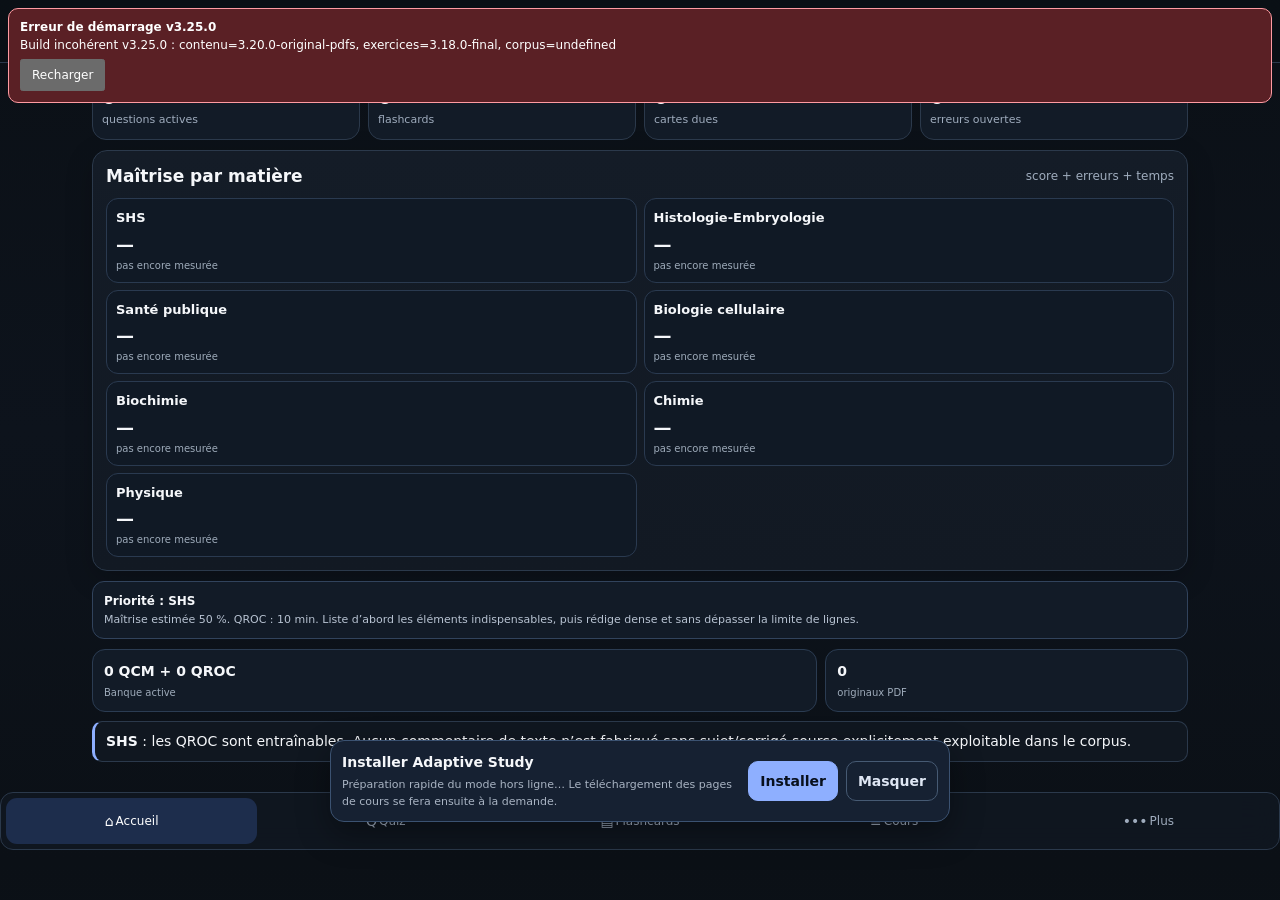
==== app/index.html @ 786f9e21 "v3.25.0: update app/index.html" ====
<!doctype html><html lang="fr"><head><meta charset="utf-8"><meta name="viewport" content="width=device-width,initial-scale=1,viewport-fit=cover"><meta name="theme-color" content="#0b1016"><meta name="mobile-web-app-capable" content="yes"><meta name="apple-mobile-web-app-capable" content="yes"><link rel="apple-touch-icon" href="./apple-touch-icon.png"><link rel="manifest" href="./manifest.webmanifest"><link rel="stylesheet" href="./styles.css"><title>Concours Adaptive Study v3.25.0</title>
<style>
#installPanel{position:fixed;z-index:120;left:10px;right:10px;bottom:78px;max-width:620px;margin:auto;
background:#162132;border:1px solid #3b5271;border-radius:14px;padding:11px;box-shadow:0 12px 32px rgba(0,0,0,.35)}
#installPanel .rowi{display:flex;align-items:center;gap:8px;flex-wrap:wrap}
#installPanel .growi{flex:1;min-width:180px}
#installPanel button{min-height:40px;border:1px solid #8eafff;border-radius:10px;padding:7px 11px;background:#8eafff;color:#08101d;font-weight:800}
#installPanel button.secondary{background:transparent;color:#dfe7f4;border-color:#465a73}
#installStatus{font-size:11px;color:#a9b4c3;margin-top:4px}
@media (display-mode: standalone){#installPanel{display:none!important}}
</style>

<script>
window.__ADAPTIVE_LAST_ERROR='';
window.addEventListener('error', function(e){
  window.__ADAPTIVE_LAST_ERROR=(e&&e.message)?e.message:'erreur inconnue';
  try{
    let x=document.getElementById('bootError');
    if(!x){
      x=document.createElement('div');x.id='bootError';
      x.style.cssText='position:fixed;z-index:9999;left:8px;right:8px;top:8px;padding:10px;background:#5a2025;color:white;border:1px solid #ff9ba2;border-radius:10px;font:12px system-ui';
      document.body.appendChild(x);
    }
    x.textContent='Erreur de démarrage : '+(e.message||'erreur inconnue')+'. Recharge la page après avoir remplacé le dossier de l’application.';
  }catch(_){}
});
</script>
</head><body>
<header class="app-header"><div class="header-inner"><div class="brand"><div class="brand-title">Concours — Adaptive Study v3.25.0</div><div class="brand-sub">7 matières · 5 291 flashcards · 6 742 QCM/QROC · adaptatif erreurs + temps</div></div><span class="header-chip">v3.25.0</span></div></header>
<main class="shell"><section id="home" class="view active"><div id="homeContent"></div></section><section id="quiz" class="view"><div id="quizContent"></div></section><section id="cards" class="view"><div id="cardsContent"></div></section><section id="course" class="view"><div id="courseContent"></div></section><section id="more" class="view"><div id="moreContent"></div></section></main>
<nav class="bottom-nav"><button class="active" data-main="home"><span class="ico">⌂</span><span>Accueil</span></button><button data-main="quiz"><span class="ico">Q</span><span>Quiz</span></button><button data-main="cards"><span class="ico">▤</span><span>Flashcards</span></button><button data-main="course"><span class="ico">≡</span><span>Cours</span></button><button data-main="more"><span class="ico">•••</span><span>Plus</span></button></nav><div id="toast" class="toast hidden"></div>
<div id="installPanel">
  <div class="rowi">
    <div class="growi">
      <b>Installer Adaptive Study</b>
      <div id="installStatus">Préparation du mode hors ligne…</div>
    </div>
    <button id="installBtn">Installer</button>
    <button id="hideInstall" class="secondary">Masquer</button>
  </div>
</div>

<script>
(function(){
  let deferredPrompt=null;
  const p=document.getElementById('installPanel');
  const b=document.getElementById('installBtn');
  const s=document.getElementById('installStatus');
  const h=document.getElementById('hideInstall');
  if(window.matchMedia('(display-mode: standalone)').matches){ if(p)p.style.display='none'; return; }
  window.addEventListener('beforeinstallprompt',e=>{
    e.preventDefault(); deferredPrompt=e;
    if(s)s.textContent='Prête à être installée sur le téléphone.';
  });
  if(b)b.addEventListener('click',async()=>{
    if(!deferredPrompt){
      const samsung=/SamsungBrowser/i.test(navigator.userAgent);
      if(s)s.innerHTML=samsung?'Ouvre <b>http://127.0.0.1:8765/</b> dans Chrome, puis menu ⋮ → <b>Installer l’application</b>. Samsung Internet peut ne pas proposer l’installation PWA locale.':'Dans Chrome : menu ⋮ → <b>Installer l’application</b>. Si l’option n’apparaît pas encore, attends « Mode hors ligne prêt » puis recharge une fois.';
      return;
    }
    deferredPrompt.prompt();
    const choice=await deferredPrompt.userChoice;
    if(s)s.textContent=choice.outcome==='accepted'?'Installation lancée.':'Installation annulée.';
    deferredPrompt=null;
  });
  if(h)h.onclick=()=>p.style.display='none';
  if(s)s.textContent='Préparation rapide du mode hors ligne… Le téléchargement des pages de cours se fera ensuite à la demande.'
  window.addEventListener('appinstalled',()=>{ if(p)p.style.display='none'; });
})();
</script>


<script>
(function(){
 const BUILD='3250';
 function panel(msg){
   let x=document.getElementById('bootError');
   if(!x){x=document.createElement('div');x.id='bootError';x.style.cssText='position:fixed;z-index:99999;left:8px;right:8px;top:8px;padding:11px;background:#5a2025;color:#fff;border:1px solid #ff9ba2;border-radius:10px;font:12px system-ui';document.body.appendChild(x)}
   x.innerHTML='<b>Erreur de démarrage v3.25.0</b><div style="margin-top:4px">'+msg+'</div><button id="bootReload" style="margin-top:7px;padding:7px 10px">Recharger</button>';
   document.getElementById('bootReload').onclick=()=>location.reload();
 }
 function load(src){return new Promise((ok,no)=>{const s=document.createElement('script');s.src=src;s.onload=ok;s.onerror=()=>no(new Error('Impossible de charger '+src));document.body.appendChild(s)})}
 async function boot(){
   try{
     await load('./content.js?build='+BUILD);
     await load('./original_corpus.js?build='+BUILD);
     await load('./exercises.js?build='+BUILD);
     await load('./app.js?build='+BUILD);
     const EXPECTED='3.25.0-standalone-clean';
     const mismatches=[];
     if(window.__ADAPTIVE_BUILD!==EXPECTED)mismatches.push('moteur='+String(window.__ADAPTIVE_BUILD));
     if(window.STUDY_CONTENT?.pack?.version!==EXPECTED)mismatches.push('contenu='+String(window.STUDY_CONTENT?.pack?.version));
     if(window.__EXERCISES_BUILD!==EXPECTED)mismatches.push('exercices='+String(window.__EXERCISES_BUILD));
     if(window.__ORIGINAL_CORPUS_BUILD!==EXPECTED)mismatches.push('corpus='+String(window.__ORIGINAL_CORPUS_BUILD));
     if(mismatches.length||!window.__ADAPTIVE_BOOT_OK){
       throw new Error(window.__ADAPTIVE_LAST_ERROR || ('Build incohérent v3.25.0 : '+mismatches.join(', ')));
     }
     if('serviceWorker' in navigator){
       try{
         await navigator.serviceWorker.register('./sw.js?build='+BUILD);
         await navigator.serviceWorker.ready;
         const status=document.getElementById('installStatus');if(status)status.textContent='Mode hors ligne prêt.';
       }catch(e){console.warn('Service Worker',e)}
     }
   }catch(e){console.error(e);panel(String(e.message||e))}
 }
 boot();
})();
</script>

</body></html>
---- app/styles.css ----
:root{
  --bg:#0b1016;--bg2:#0f1620;--panel:#141c27;--panel2:#1a2431;--panel3:#202c3b;
  --line:#2b394b;--text:#f5f7fa;--muted:#9facbd;--accent:#8eafff;--accent-soft:#1d2d4c;
  --ok:#77d4a0;--ok-bg:#173126;--bad:#f19a9a;--bad-bg:#382025;--warn:#efc96f;--warn-bg:#3b3020;
  --shadow:0 8px 28px rgba(0,0,0,.20);--radius:15px
}
*{box-sizing:border-box}
html{color-scheme:dark;scroll-behavior:smooth}
body{margin:0;background:linear-gradient(180deg,var(--bg),#0d131c 50%,var(--bg));color:var(--text);font:14px/1.5 system-ui,-apple-system,Segoe UI,Roboto,Arial,sans-serif}
button,input,select,textarea{font:inherit}
button{cursor:pointer;touch-action:manipulation}
button:disabled{opacity:.45;cursor:not-allowed}
button:focus-visible,input:focus-visible,select:focus-visible,textarea:focus-visible{outline:2px solid var(--accent);outline-offset:2px}
.hidden{display:none!important}

.app-header{position:sticky;top:0;z-index:35;background:rgba(11,16,22,.94);backdrop-filter:blur(12px);border-bottom:1px solid var(--line)}
.header-inner{max-width:1120px;margin:auto;padding:10px 14px;display:flex;align-items:center;gap:10px}
.brand{min-width:0;flex:1}.brand-title{font-weight:850;font-size:17px;letter-spacing:-.015em}.brand-sub{font-size:11px;color:var(--muted);white-space:nowrap;overflow:hidden;text-overflow:ellipsis}
.header-chip{font-size:10px;padding:4px 7px;border:1px solid var(--line);border-radius:999px;color:var(--muted)}

.shell{max-width:1120px;margin:auto;padding:13px 12px 92px}
.view{display:none}.view.active{display:block}
.grid{display:grid;grid-template-columns:repeat(12,minmax(0,1fr));gap:10px}
.c3{grid-column:span 3}.c4{grid-column:span 4}.c5{grid-column:span 5}.c6{grid-column:span 6}.c7{grid-column:span 7}.c8{grid-column:span 8}.c12{grid-column:1/-1}

.card{background:linear-gradient(180deg,var(--panel),#121923);border:1px solid var(--line);border-radius:var(--radius);padding:13px;box-shadow:var(--shadow);min-width:0}
.card.flat{box-shadow:none}.card h2,.card h3{margin:0}.card h2{font-size:17px}.card h3{font-size:14px}
.section-title{display:flex;align-items:center;gap:7px;margin-bottom:9px}.section-title .grow{flex:1}
.small{font-size:12px;color:var(--muted)}.tiny{font-size:10px;color:var(--muted)}
.kpi{font-size:27px;font-weight:850;letter-spacing:-.04em}.kpi-label{font-size:11px;color:var(--muted)}
.row{display:flex;align-items:center;gap:7px;flex-wrap:wrap}.grow{flex:1}.right{margin-left:auto}
.sep{border:0;border-top:1px solid var(--line);margin:12px 0}

.btn{min-height:42px;border:1px solid var(--line);border-radius:10px;background:var(--panel2);color:var(--text);padding:8px 11px;font-weight:720}
.btn.primary{background:var(--accent);border-color:var(--accent);color:#08101d}
.btn.soft{background:var(--accent-soft);border-color:#36517e}
.btn.good{background:var(--ok-bg);border-color:#386e51;color:#c7f0d5}
.btn.warn{background:var(--warn-bg);border-color:#755e34;color:#f5dda8}
.btn.bad{background:var(--bad-bg);border-color:#784147;color:#ffd8da}
.btn.ghost{background:transparent}

.field{width:100%;min-height:43px;background:#0e151e;color:var(--text);border:1px solid var(--line);border-radius:10px;padding:9px 10px;font-size:16px}
textarea.field{min-height:110px;resize:vertical}
.lbl{display:block;margin:8px 0 4px;font-size:11px;color:var(--muted)}
.badge{display:inline-flex;align-items:center;gap:4px;padding:3px 7px;border:1px solid var(--line);border-radius:999px;background:var(--panel2);color:var(--muted);font-size:10px;white-space:nowrap}
.badge.accent{border-color:#42649b;color:#cad8ff;background:#1b2c49}
.badge.ok{border-color:#397252;color:#bce9cc;background:#162a20}
.badge.warn{border-color:#755e34;color:#f4d998;background:#2d261a}
.badge.bad{border-color:#784147;color:#ffc5c8;background:#2e1c20}

.progress{height:8px;background:#263344;border-radius:999px;overflow:hidden}.progress>div{height:100%;background:linear-gradient(90deg,var(--accent),#b6c9ff);transition:width .2s}
.meter{display:grid;grid-template-columns:100px 1fr 42px;gap:7px;align-items:center;margin:7px 0;font-size:11px}
.callout{padding:9px 10px;border:1px solid var(--line);border-left:3px solid var(--accent);border-radius:10px;background:#101720}
.callout.warn{border-left-color:var(--warn)}.callout.bad{border-left-color:var(--bad)}.callout.ok{border-left-color:var(--ok)}
.priority{display:flex;align-items:center;gap:8px;padding:9px 0;border-bottom:1px solid var(--line)}.priority:last-child{border-bottom:0}
.num{width:26px;height:26px;border-radius:50%;display:grid;place-items:center;background:var(--panel3);font-weight:800;flex:none}

.choice{display:flex;align-items:flex-start;gap:9px;border:1px solid var(--line);border-radius:12px;padding:10px;background:#101720;transition:.12s}
.choice:hover{border-color:#3a4d65}.choice input{position:absolute;opacity:0;pointer-events:none}
.choice-letter{width:29px;height:29px;border-radius:9px;background:var(--panel2);display:grid;place-items:center;font-weight:850;flex:none;border:1px solid var(--line)}
.choice.selected{border-color:var(--accent);background:#17243a}.choice.selected .choice-letter{background:var(--accent);color:#08101d;border-color:var(--accent)}
.choice.correct{border-color:#3d7c58;background:#14291f}.choice.correct .choice-letter{background:#2c6748;border-color:#3d7c58}
.choice.wrong{border-color:#87494d;background:#2c1a1e}.choice.wrong .choice-letter{background:#643136;border-color:#87494d}
.choice.missed{outline:1px dashed #d3a955;outline-offset:-2px}
.qtext{font-size:18px;font-weight:820;letter-spacing:-.015em;margin:11px 0}
.question-meta{display:flex;gap:5px;flex-wrap:wrap}
.feedback{margin-top:10px;padding:11px;border:1px solid var(--line);border-radius:11px;background:var(--panel2)}
.feedback strong.score{font-size:19px}
.conf{display:flex;gap:5px;flex-wrap:wrap;margin:6px 0 10px}.conf button{min-height:34px;padding:5px 9px;border:1px solid var(--line);background:var(--panel2);color:var(--muted);border-radius:999px}.conf button.active{border-color:var(--accent);color:#fff;background:#1a2a45}
.sticky-actions{position:sticky;bottom:72px;z-index:12;margin-top:10px;display:flex;justify-content:flex-end;gap:7px;padding:6px;background:linear-gradient(180deg,transparent,var(--bg) 38%)}

.bottom-nav{position:fixed;z-index:50;left:50%;bottom:0;transform:translateX(-50%);width:min(100%,1120px);display:grid;grid-template-columns:repeat(5,1fr);gap:3px;padding:7px max(8px,env(safe-area-inset-right)) calc(7px + env(safe-area-inset-bottom)) max(8px,env(safe-area-inset-left));background:rgba(11,16,22,.97);border-top:1px solid var(--line);backdrop-filter:blur(14px)}
.bottom-nav button{height:52px;border:0;background:transparent;color:var(--muted);border-radius:11px;font-size:10px;display:flex;flex-direction:column;align-items:center;justify-content:center;gap:2px}
.bottom-nav .ico{font-size:16px;line-height:1}.bottom-nav button.active{color:#fff;background:var(--accent-soft)}
.more-grid{display:grid;grid-template-columns:repeat(3,1fr);gap:8px}.more-grid button{min-height:78px}

.flash-wrap{perspective:1000px}
.flash{min-height:260px;display:grid;place-items:center;text-align:center;border:1px solid #35465d;border-radius:18px;background:linear-gradient(145deg,#172231,#101720);padding:22px;box-shadow:var(--shadow);user-select:none}
.flash .side-label{margin-bottom:10px}.flash .front{font-size:21px;font-weight:830}.flash .back{font-size:16px;line-height:1.6}
.flash-hint{margin-top:10px;font-size:11px;color:var(--muted)}
.review-actions{display:grid;grid-template-columns:repeat(4,1fr);gap:6px;margin-top:8px}

.summary-toolbar{position:sticky;top:58px;z-index:18;padding:8px 0;background:linear-gradient(180deg,var(--bg) 75%,transparent)}
.summary-head{padding:15px;background:linear-gradient(135deg,#182439,#111923);border:1px solid var(--line);border-radius:15px;margin-bottom:10px}
.summary-head h2{margin:4px 0 5px;font-size:20px}
.summary-stats{display:flex;gap:5px;flex-wrap:wrap;margin-top:8px}
details.summary-section{border:1px solid var(--line);background:var(--panel);border-radius:13px;margin:8px 0;overflow:hidden}
details.summary-section>summary{list-style:none;cursor:pointer;padding:12px 13px;font-weight:800;display:flex;align-items:center;gap:8px}
details.summary-section>summary::-webkit-details-marker{display:none}
details.summary-section>summary:after{content:"＋";margin-left:auto;color:var(--muted)}
details.summary-section[open]>summary:after{content:"−"}
.summary-body{border-top:1px solid var(--line);padding:5px 13px 11px}
.fact{padding:10px 0;border-bottom:1px solid var(--line)}.fact:last-child{border-bottom:0}.fact-title{font-weight:780;margin-bottom:3px}.fact-answer{color:#eef2f7}.fact-use{font-size:11px;color:var(--muted);margin-top:5px}
.exam-item{padding:9px 0;border-bottom:1px solid var(--line)}.exam-item:last-child{border-bottom:0}
.source{font-size:10px;color:var(--muted);margin-top:5px}

.error-filters{display:grid;grid-template-columns:1.4fr 1fr 1fr;gap:7px;margin-bottom:9px}
.error-card{border:1px solid var(--line);border-radius:13px;background:var(--panel);padding:11px;margin:8px 0}
.error-card .question{font-weight:760;margin:7px 0}.error-card .correction{padding:8px 9px;background:#101720;border-radius:9px;color:#e9eef5}
.error-actions{display:flex;gap:6px;flex-wrap:wrap;margin-top:8px}

.chapter-row{padding:9px 0;border-bottom:1px solid var(--line)}.chapter-row:last-child{border-bottom:0}
.table-wrap{overflow:auto;border:1px solid var(--line);border-radius:10px}table{border-collapse:collapse;width:100%;min-width:620px}td,th{padding:8px;border-bottom:1px solid var(--line);text-align:left;vertical-align:top;font-size:11px}th{background:var(--panel2)}
.toast{position:fixed;z-index:90;left:50%;bottom:76px;transform:translateX(-50%);max-width:90%;padding:9px 12px;border:1px solid var(--line);background:#202b39;border-radius:10px;box-shadow:var(--shadow)}
.empty{padding:28px 10px;text-align:center;color:var(--muted)}

@media(min-width:801px){
  .bottom-nav{position:sticky;top:59px;bottom:auto;transform:none;left:auto;width:100%;margin:0 auto 12px;border:1px solid var(--line);border-radius:13px;padding:5px;grid-template-columns:repeat(5,1fr);background:rgba(16,23,32,.94)}
  .bottom-nav button{height:46px;flex-direction:row;font-size:12px}.bottom-nav .ico{font-size:14px}
  .shell{padding-bottom:30px}.sticky-actions{bottom:10px}
}
@media(max-width:800px){.c3,.c4,.c5,.c6,.c7,.c8{grid-column:span 6}}
@media(max-width:650px){
  .shell{padding:9px 9px 88px}.header-inner{padding:9px 11px}.brand-title{font-size:16px}
  .c3,.c4,.c5,.c6,.c7,.c8{grid-column:1/-1}
  .meter{grid-template-columns:88px 1fr 38px}
  .error-filters{grid-template-columns:1fr}.review-actions{grid-template-columns:repeat(2,1fr)}
  .qtext{font-size:17px}.flash{min-height:235px;padding:18px}.flash .front{font-size:19px}
  .summary-toolbar{top:52px}.more-grid{grid-template-columns:repeat(2,1fr)}
}

.summary-lead{font-size:13px;color:#d7dfeb;line-height:1.55;margin-top:4px}
.source-actions{display:flex;gap:7px;flex-wrap:wrap;margin-top:10px}.source-actions a{text-decoration:none;display:inline-flex;align-items:center;justify-content:center}
.entity-card{border:1px solid var(--line);border-radius:11px;padding:10px;margin:8px 0;background:#101720}.entity-prop{display:grid;grid-template-columns:minmax(110px,.8fr) 1.4fr;gap:8px;padding:5px 0;border-top:1px solid #263342}.entity-prop:first-of-type{border-top:0}.entity-prop span{color:var(--muted);font-size:11px}.entity-prop b{font-size:12px}
.fact.major{border-left:3px solid #4f9a6d;padding-left:9px}.fact.trap{border-left:3px solid var(--bad);padding-left:9px}.fact.number{border-left:3px solid #4db7c8;padding-left:9px}.fact.example{border-left:3px solid #527ed1;padding-left:9px}.fact.secondary{border-left:3px solid #b8799a;padding-left:9px}
@media(max-width:650px){.entity-prop{grid-template-columns:1fr}.source-actions .btn{flex:1 1 100%}}

/* v3.1 — densité et pédagogie */
.correction-main{margin-top:9px;padding:10px;border-radius:10px;background:#111a25;border:1px solid var(--line)}
.course-support{margin-top:10px;padding:10px;border-radius:11px;background:#12251d;border:1px solid #35694d;border-left:4px solid var(--ok)}
.support-title{font-weight:850;color:#c8f0d5;margin-bottom:7px}
.support-item{padding:7px 0;border-bottom:1px solid rgba(119,212,160,.18)}
.support-item:last-child{border-bottom:0}
.rationales{margin-top:9px;border:1px solid var(--line);border-radius:10px;padding:8px;background:#101720}
.rationales summary{cursor:pointer;font-weight:800}
.rationale-row{display:flex;gap:8px;align-items:flex-start;padding:7px 0;border-bottom:1px solid var(--line)}
.rationale-row:last-child{border-bottom:0}
.choice-letter.mini{width:25px;height:25px;font-size:11px;flex:none}
.course-original{margin-top:11px;padding:10px;border:1px solid #466697;border-radius:11px;background:#14213a}
.source-actions{display:flex;gap:6px;flex-wrap:wrap;margin-top:8px}
.error-support{margin-top:7px;padding:9px;border-radius:9px;background:#12251d;border-left:3px solid var(--ok)}
.mini-support{margin-top:6px;padding:7px 8px;border-radius:8px;background:#12251d;border-left:3px solid var(--ok);font-size:12px}
.summary-lead{font-size:14px;line-height:1.6}
.summary-body .fact-answer{line-height:1.65}

/* v3.2 — synthèses en format fiche + code couleur */
:root{
  --study-green:#3da76b;
  --study-green-bg:rgba(61,167,107,.10);
  --study-pink:#e59ab2;
  --study-pink-bg:rgba(229,154,178,.10);
  --study-blue:#557fca;
  --study-blue-bg:rgba(85,127,202,.11);
  --study-cyan:#56c9dd;
  --study-cyan-bg:rgba(86,201,221,.10);
  --study-red:#df6f76;
  --study-red-bg:rgba(223,111,118,.11);
}
.study-sheet{max-width:980px;margin:0 auto 25px}
.sheet-head{box-shadow:none;border-radius:14px;border:1px solid var(--line);background:linear-gradient(180deg,#151f2d,#101721)}
.color-legend{display:flex;gap:7px 13px;flex-wrap:wrap;margin-top:11px;padding-top:9px;border-top:1px solid var(--line);font-size:11px;color:var(--muted)}
.color-legend span{display:flex;align-items:center;gap:5px}
.legend-dot{display:inline-block;width:9px;height:9px;border-radius:50%}
.lg-green{background:var(--study-green)}.lg-pink{background:var(--study-pink)}.lg-blue{background:var(--study-blue)}.lg-cyan{background:var(--study-cyan)}.lg-red{background:var(--study-red)}
.summary-mode-note{display:flex;gap:7px;align-items:baseline;padding:9px 11px;margin:8px 0 12px;border-left:4px solid var(--accent);background:rgba(142,175,255,.06);border-radius:0 8px 8px 0}
.summary-mode-note span{color:var(--muted);font-size:12px}
.summary-mode-note.high{border-color:var(--study-green);background:var(--study-green-bg)}
.summary-mode-note.weak{border-color:var(--study-pink);background:var(--study-pink-bg)}

details.sheet-section{margin:0;border-top:1px solid var(--line);background:transparent}
details.sheet-section:first-of-type{border-top:0}
details.sheet-section>summary{list-style:none;cursor:pointer;display:flex;align-items:center;gap:8px;padding:13px 4px 10px;font-size:14px;font-weight:850}
details.sheet-section>summary::-webkit-details-marker{display:none}
details.sheet-section>summary:after{content:"⌄";margin-left:auto;color:var(--muted);font-size:15px;transform:rotate(-90deg);transition:.15s}
details.sheet-section[open]>summary:after{transform:rotate(0)}
.section-bar{width:5px;height:21px;border-radius:999px;background:var(--accent);flex:none}
.section-green .section-bar{background:var(--study-green)}
.section-pink .section-bar{background:var(--study-pink)}
.section-blue .section-bar{background:var(--study-blue)}
.section-cyan .section-bar{background:var(--study-cyan)}
.section-red .section-bar{background:var(--study-red)}
.sheet-section-body{padding:0 0 8px 13px}

.sheet-fact{position:relative;padding:8px 8px 8px 12px;margin:0;border-left:2px solid #445166}
.sheet-fact+.sheet-fact{border-top:1px solid rgba(105,122,145,.16)}
.sheet-fact.tone-green{border-left-color:var(--study-green);background:linear-gradient(90deg,var(--study-green-bg),transparent 45%)}
.sheet-fact.tone-pink{border-left-color:var(--study-pink);background:linear-gradient(90deg,var(--study-pink-bg),transparent 45%)}
.sheet-fact.tone-blue{border-left-color:var(--study-blue);background:linear-gradient(90deg,var(--study-blue-bg),transparent 45%)}
.sheet-fact.tone-cyan{border-left-color:var(--study-cyan);background:linear-gradient(90deg,var(--study-cyan-bg),transparent 45%)}
.sheet-fact.tone-red{border-left-color:var(--study-red);background:linear-gradient(90deg,var(--study-red-bg),transparent 45%)}
.sheet-fact-head{display:flex;align-items:flex-start;gap:7px;margin-bottom:3px}
.sheet-term{font-weight:790;line-height:1.4}
.sheet-answer{font-size:14px;line-height:1.58;color:#edf2f7}
.sheet-foot{display:flex;justify-content:space-between;gap:8px;flex-wrap:wrap;margin-top:4px;font-size:10px;color:var(--muted)}
.tone-chip{display:inline-flex;align-items:center;white-space:nowrap;font-size:8px;font-weight:900;letter-spacing:.055em;padding:2px 5px;border-radius:4px;margin-top:1px;border:1px solid currentColor}
.tone-chip.tone-green{color:#72d99c;background:rgba(61,167,107,.10)}
.tone-chip.tone-pink{color:#f1b3c7;background:rgba(229,154,178,.10)}
.tone-chip.tone-blue{color:#8aabed;background:rgba(85,127,202,.11)}
.tone-chip.tone-cyan{color:#8ce8f3;background:rgba(86,201,221,.10)}
.tone-chip.tone-red{color:#f0a0a5;background:rgba(223,111,118,.11)}
.tone-chip.tone-neutral{color:#aeb9c7;background:rgba(170,185,199,.06)}
.tone-cyan .sheet-answer{color:#b7eff5}
.tone-red .sheet-answer{color:#f4d6d8}
.tone-blue .sheet-answer{color:#d8e4fb}
.priority-line{padding-top:7px;padding-bottom:7px}
.priority-line .sheet-answer{font-weight:650}

.compare-block{margin:0 0 9px;padding:0 0 9px;border-bottom:1px solid var(--line)}
.compare-block:last-child{border-bottom:0}
.compare-title{font-size:14px;font-weight:850;color:#c9d9ff;margin-bottom:6px}
.compare-grid{display:grid;grid-template-columns:minmax(95px,.7fr) minmax(0,1.5fr);border-top:1px solid var(--line);border-left:1px solid var(--line)}
.compare-label,.compare-value{padding:6px 8px;border-right:1px solid var(--line);border-bottom:1px solid var(--line);font-size:12px}
.compare-label{color:#9fb4da;background:rgba(85,127,202,.08)}
.compare-value{color:#eff4fb}
.annal-line{padding:9px 10px;margin:0 0 7px;border-left:3px solid var(--study-blue);background:var(--study-blue-bg)}
.annal-q{font-weight:800;line-height:1.45}
.annal-a{margin-top:5px;color:#c8d8fa}
.annal-expl{margin-top:4px;line-height:1.5}

@media(max-width:650px){
 .study-sheet{margin-left:-1px;margin-right:-1px}
 .sheet-head{padding:12px}
 .color-legend{gap:5px 10px}
 .sheet-section-body{padding-left:5px}
 .sheet-fact{padding:8px 5px 8px 9px}
 .sheet-fact-head{display:block}
 .tone-chip{margin-bottom:4px}
 .sheet-answer{font-size:13.5px}
 .sheet-foot{display:block}
 .sheet-foot .source{display:block;margin-top:2px}
 .compare-grid{grid-template-columns:105px 1fr}
 .summary-mode-note{display:block}
 .summary-mode-note span{display:block;margin-top:2px}
}

/* v3.3 — quiz navigation, chronomètre non pénalisant, lecteur de cours */
.quiz-session-top{display:flex;align-items:center;gap:8px;margin:-2px 0 6px}
.btn.compact{min-height:34px;padding:5px 8px;font-size:12px}
.question-clock{margin-left:auto;text-align:right;padding:5px 8px;border:1px solid var(--line);border-radius:9px;background:#101720;min-width:155px}
.question-clock .clock-main{font-size:15px;font-weight:850;font-variant-numeric:tabular-nums}
.question-clock .clock-sub{font-size:9px;color:var(--muted);margin-top:1px}
.question-clock.ok{border-color:#3d7956;background:rgba(61,167,107,.08)}
.question-clock.warn{border-color:#81682e;background:rgba(239,201,111,.08)}
.question-clock.bad{border-color:#83464b;background:rgba(223,111,118,.08)}
.timing-feedback{display:flex;flex-direction:column;gap:2px;padding:8px 9px;margin:8px 0;border-radius:9px;border-left:3px solid var(--accent);background:#101720}
.timing-feedback span{font-size:12px}.timing-feedback small{font-size:10px;color:var(--muted)}
.timing-feedback.ok{border-color:var(--ok);background:rgba(61,167,107,.08)}
.timing-feedback.warn{border-color:var(--warn);background:rgba(239,201,111,.08)}
.timing-feedback.bad{border-color:var(--bad);background:rgba(223,111,118,.08)}
.session-timing-report{margin-top:12px}
.timing-kpis{display:grid;grid-template-columns:repeat(3,1fr);gap:7px}
.timing-kpis>div{padding:9px;border:1px solid var(--line);border-radius:10px;background:#101720}
.timing-kpis b{display:block;font-size:17px}.timing-kpis span{display:block;font-size:10px;color:var(--muted)}
.timing-kpis.compact{grid-template-columns:repeat(4,1fr);margin-top:8px}
.timing-kpis.compact b{font-size:15px}
.timing-subject{padding:12px 0;border-bottom:1px solid var(--line)}.timing-subject:last-child{border-bottom:0}

/* Lecteur de fiche interne */
.course-reader-overlay{position:fixed;inset:0;z-index:200;background:#090e14;color:var(--text);display:flex;flex-direction:column}
.reader-top{display:flex;align-items:center;gap:8px;padding:8px 9px;border-bottom:1px solid var(--line);background:#0e151e;min-height:50px}
.reader-title{font-weight:800;white-space:nowrap;overflow:hidden;text-overflow:ellipsis}
.reader-tools{display:flex;align-items:center;gap:5px;padding:6px 8px;border-bottom:1px solid var(--line);background:#111923}
.reader-tools input[type=range]{flex:1;min-width:60px}
.reader-tools .btn{min-height:34px;padding:4px 9px}
.reader-canvas{flex:1;overflow:auto;overscroll-behavior:contain;text-align:center;background:#333;padding:8px;touch-action:pan-y}
.reader-canvas img{display:block;margin:0 auto;max-width:none;height:auto;box-shadow:0 2px 14px rgba(0,0,0,.45);transition:width .1s}
.course-original .source-actions{align-items:center}

@media(max-width:650px){
 .quiz-session-top{align-items:stretch}
 .question-clock{min-width:0;flex:1}
 .question-clock .clock-main{font-size:13px}
 .timing-kpis,.timing-kpis.compact{grid-template-columns:repeat(2,1fr)}
 .reader-title{font-size:12px}
 .reader-tools{flex-wrap:wrap}
 .reader-tools input[type=range]{order:2;flex-basis:100%}
 .reader-canvas{padding:4px}
}

/* v3.4 — questions visuelles et exercices chaînés */
.question-media{margin:10px 0 13px;border:1px solid var(--line);border-radius:12px;background:#0b1119;padding:8px;text-align:center;overflow:auto}
.question-media img{display:block;max-width:100%;height:auto;margin:0 auto;border-radius:7px;background:#fff}
.question-media figcaption,.media-caption{font-size:10px;color:var(--muted);margin-top:6px;text-align:left}
.generated-media svg{display:block;width:100%;max-width:640px;height:auto;margin:auto}
.exercise-launch{padding:10px;border:1px solid #36517e;border-radius:11px;background:#132038}
.exercise-launch h3{margin:0 0 3px}
.exercise-buttons{display:grid;grid-template-columns:repeat(3,1fr);gap:6px;margin-top:8px}
.exercise-context{margin-bottom:10px;padding:11px;border-radius:12px;border:1px solid #466697;background:#111c2d}
.exercise-stem{margin-top:7px;line-height:1.55}
.exercise-context .question-media{margin-bottom:0}
@media(max-width:650px){
 .exercise-buttons{grid-template-columns:1fr}
 .question-media{margin-left:-2px;margin-right:-2px;padding:5px}
}

/* v3.5 — stabilité, visuels authentiques, maîtrise et conseils */
.question-media{min-height:70px}
.question-media-img{opacity:0;transition:opacity .15s;max-height:58vh;object-fit:contain}
.question-media-img.loaded{opacity:1}
.media-loading{padding:18px;color:var(--muted);font-size:12px}
.exercise-context.reminder{padding:0;margin-bottom:9px}
.exercise-context.reminder>summary{padding:9px 11px;cursor:pointer;font-weight:800}
.exercise-context.reminder .exercise-stem{padding:0 11px 8px}
.exercise-context.reminder .question-media{margin:0 10px 10px}
.exercise-buttons button small{display:block;font-size:9px;color:var(--muted);margin-top:2px}
.advice-grid{display:grid;grid-template-columns:repeat(2,1fr);gap:8px}
.advice{padding:10px;border-radius:11px;border-left:4px solid var(--accent);background:#101720;line-height:1.5}
.advice div{font-size:12px;color:#d9e1eb;margin-top:3px}
.advice-green{border-color:var(--study-green);background:var(--study-green-bg)}
.advice-red{border-color:var(--study-red);background:var(--study-red-bg)}
.advice-cyan{border-color:var(--study-cyan);background:var(--study-cyan-bg)}
.advice-pink{border-color:var(--study-pink);background:var(--study-pink-bg)}
.subject-score-card .subject-master{font-size:26px;font-weight:900;margin:6px 0 4px}
.score-row{display:flex;justify-content:space-between;gap:8px;margin-top:6px;color:var(--muted);font-size:11px}
.score-row b{color:var(--text)}
.runtime-recovery{position:fixed;z-index:99999;left:10px;right:10px;top:10px;max-width:700px;margin:auto;padding:12px;border-radius:12px;background:#3b1e23;color:#fff;border:1px solid #a95760;box-shadow:0 12px 30px rgba(0,0,0,.45)}
@media(max-width:650px){.advice-grid{grid-template-columns:1fr}.question-media-img{max-height:50vh}}

/* v3.5.3 — lecteur de cours fiable */
.reader-canvas{position:relative;display:flex;align-items:flex-start;justify-content:center;min-height:60vh}
.reader-page-status{position:absolute;z-index:2;left:12px;right:12px;top:12px;padding:12px;border-radius:10px;background:rgba(13,21,30,.92);color:var(--muted);text-align:center;font-size:12px}
.reader-page-status:empty{display:none}
.reader-page-status.error{color:#ffd8da;border:1px solid #83464b;background:#321c20}
#readerImage{display:none;max-width:none;height:auto;background:#fff;margin:0 auto}
@media(max-width:650px){.reader-page-status{left:6px;right:6px}.reader-canvas{min-height:70vh}}

/* v3.8 */
.flash-stats{display:grid;grid-template-columns:1fr 1fr;gap:7px;margin:8px 0 10px}.flash-stats>div{padding:9px;border:1px solid var(--line);border-radius:10px;background:#101720}.flash-stats b{display:block;font-size:22px}.flash-stats span{font-size:10px;color:var(--muted)}.card-mode-grid{display:grid;grid-template-columns:1fr 1fr;gap:6px;margin-top:9px}.flash .back{white-space:pre-line}.badge.soft{background:rgba(142,175,255,.07);border-color:#3a4b63;color:#b9c8dc}.training-assets{border-color:#544c78;background:#17162a}@media(max-width:650px){.card-mode-grid{grid-template-columns:1fr}.flash .front{font-size:18px;line-height:1.45}}

/* v3.9 — cartes mentales paysage */
.mindmap-btn{border-color:#4b806b;background:rgba(68,196,122,.10);color:#bfe8cf}
.mindmap-overlay{position:fixed;inset:0;z-index:300;background:#080d13;color:var(--text);display:flex;flex-direction:column}
.mindmap-top{display:flex;align-items:center;gap:9px;padding:8px 10px;border-bottom:1px solid var(--line);background:#0d151f;min-height:52px}
.mindmap-tools{display:flex;align-items:center;gap:6px;padding:6px 9px;border-bottom:1px solid var(--line);background:#101923}
.mindmap-tools input[type=range]{flex:1;min-width:80px}
.mindmap-canvas{flex:1;overflow:auto;background:#070c12;padding:6px;overscroll-behavior:contain;touch-action:pan-x pan-y}
.mindmap-canvas img{display:block;max-width:none;height:auto;margin:0;box-shadow:0 3px 18px rgba(0,0,0,.4)}
@media(max-width:650px){.mindmap-top b{font-size:12px}.mindmap-top .small{font-size:9px}.mindmap-tools{padding:5px}.mindmap-canvas{padding:3px}}

/* v3.11 — recertification PDF-only */
.sheet-section .source{opacity:.82}.badge.ok{white-space:nowrap}

/* v3.17.0 — navigation QCM, 22 cartes mentales, paysage, Gaz/Pression */
.quiz-session-top{
  position:sticky;top:58px;z-index:24;padding:6px 0;
  background:linear-gradient(180deg,var(--panel) 78%,rgba(20,28,39,.82));
}
.sticky-actions{align-items:center}
.sticky-actions #leaveSessionBottom{flex:0 0 auto}
.new-course-card{border-color:#47765f;background:linear-gradient(180deg,#15271f,#121923)}

@media(max-width:650px){
  .quiz-session-top{top:52px}
  .sticky-actions{justify-content:stretch}
  .sticky-actions #leaveSessionBottom{font-size:12px;padding-left:8px;padding-right:8px}
  .sticky-actions .btn.primary{min-width:102px}
}

@media (orientation:landscape) and (max-height:700px){
  .mindmap-top{min-height:42px;padding:4px 7px;gap:5px}
  .mindmap-top .btn{min-height:32px;padding:4px 7px}
  .mindmap-top .small{display:none}
  .mindmap-tools{padding:3px 7px;gap:4px}
  .mindmap-tools .btn{min-height:30px;padding:3px 8px}
  .mindmap-canvas{padding:2px}
  .app-header .header-inner{padding-top:5px;padding-bottom:5px}
  .app-header .brand-sub{display:none}
}

.source-detail-page{border-top:1px solid var(--line);padding:0 3px}.source-detail-page>summary{cursor:pointer;padding:10px 7px;font-weight:800;display:flex;align-items:center;gap:8px}.source-detail-page>summary .badge{margin-left:auto}.source-detail-list{padding:0 5px 8px}.source-detail-row{padding:9px 6px;border-top:1px dashed rgba(148,163,184,.18);line-height:1.5}.detail-tags{margin-top:5px}.detail-tags .badge{font-size:10px}

/* Consultation visuelle des fiches sources */
.course-visual{max-width:1100px}
.course-visual-hero{padding:17px 18px;border:1px solid #35516b;border-radius:16px;background:linear-gradient(130deg,#16283a,#111a27 68%);margin-bottom:12px}
.course-visual-hero h2{margin:9px 0 5px;line-height:1.18;font-size:clamp(20px,4vw,30px)}
.course-visual-hero p,.course-textual-intro p{color:var(--muted);margin:5px 0 0;font-size:13px;line-height:1.45}
.course-hero-actions,.course-quick-actions,.course-view-tabs{display:flex;gap:7px;align-items:center;flex-wrap:wrap}
.course-hero-actions{margin-top:13px}
.course-view-tabs{margin-top:9px;display:grid;grid-template-columns:repeat(3,minmax(0,1fr))}
.course-view-tabs .btn{font-size:12px;padding:6px 5px;min-width:0}
.course-pages-panel{border:1px solid var(--line);border-radius:14px;background:#101822;padding:13px}
.course-pages-head{display:flex;align-items:start;justify-content:space-between;gap:10px}
.course-pages-head h3,.course-textual-intro h3{margin:0;font-size:17px}
.course-pages-head p{margin:3px 0 0}
.course-quick-actions{margin:12px 0}
.course-page-number,.course-saved-label{font-size:11px;color:var(--muted);display:flex;gap:5px;align-items:center}
.course-page-number input{width:76px;height:34px}
.course-saved-label select{width:116px;height:34px}
.course-page-grid{display:grid;grid-template-columns:repeat(auto-fill,minmax(120px,1fr));gap:9px;max-height:56vh;overflow:auto;overscroll-behavior:contain;padding:2px}
.course-page-tile{padding:0;overflow:hidden;cursor:pointer;border:1px solid #3a4b60;border-radius:9px;background:#1b2531;color:var(--text);text-align:left}
.course-page-tile:hover,.course-page-tile:focus-visible{border-color:#90b8ff;outline:2px solid transparent;background:#233852}
.course-page-tile img{display:block;width:100%;aspect-ratio:0.72;object-fit:cover;object-position:top;background:#33404f}
.course-page-tile span{display:block;padding:5px 7px;font-size:11px;font-weight:750}
.course-visual .course-original{margin-top:12px;padding:12px}
.course-visual .course-original button{margin-top:8px}
.course-textual-intro{display:flex;align-items:center;gap:12px;justify-content:space-between;padding:10px 3px 14px}
.course-fact-group{margin:0 0 17px}
.course-fact-group h3{display:flex;align-items:center;gap:7px;margin:0 0 8px;font-size:16px}
.course-fact-grid{display:grid;grid-template-columns:repeat(auto-fit,minmax(260px,1fr));gap:8px}
.course-fact-grid .sheet-fact{margin:0;border-radius:10px;background:#151e29;padding:10px}
.course-ocr-index{margin-top:12px;padding:11px;border:1px solid var(--line);border-radius:10px}
.course-ocr-index>summary{cursor:pointer;font-weight:750}
@media(max-width:650px){
 .course-visual-hero{padding:12px}.course-pages-panel{padding:9px}
 .course-page-grid{grid-template-columns:repeat(3,minmax(0,1fr));gap:6px;max-height:52vh}
 .course-page-tile span{padding:4px;font-size:10px}
 .course-quick-actions .btn{min-height:34px}
 .course-textual-intro{align-items:flex-start}
 .course-fact-grid{grid-template-columns:1fr}
 .reader-tools #readerBookmark{font-size:11px}
}

/* Synthèses structurées reliées aux pages des FC */
.guide-intro{border-left:4px solid #83b7ff;background:#142235;padding:12px 14px;border-radius:9px;margin:0 0 13px}
.guide-intro>.badge{float:right}.guide-intro p{margin:5px 0 0;font-size:12px;color:var(--muted)}
.guide-section{margin-bottom:13px;border:1px solid var(--line);border-radius:12px;background:#111923;overflow:hidden}
.guide-section-heading{display:flex;align-items:center;justify-content:space-between;gap:8px;padding:10px 12px;border-bottom:1px solid var(--line);background:#192535}
.guide-section-heading h3{font-size:16px;line-height:1.25;margin:0}
.guide-table-head,.guide-table-row{display:grid;grid-template-columns:minmax(100px,.33fr) minmax(0,1fr);gap:9px;padding:9px 11px}
.guide-table-head{font-size:11px;font-weight:800;color:#accbff;text-transform:uppercase;letter-spacing:.04em}
.guide-table-row{border-top:1px solid rgba(150,170,195,.15);font-size:13px;line-height:1.45}
.guide-table-row strong{color:#d1e1ff}
.guide-card-grid{display:grid;grid-template-columns:repeat(auto-fit,minmax(245px,1fr));gap:8px;padding:10px}
.guide-entry{padding:9px 10px;border-radius:9px;background:#182433;font-size:13px;line-height:1.45}
.guide-entry-title{font-weight:800;color:#bcd8ff;margin-bottom:3px}
.guide-entry-body{white-space:pre-line}
.guide-source{display:inline-block;margin-top:6px;padding:3px 6px;border:1px solid #426a93;border-radius:6px;background:#1e354e;color:#c7e3ff;font-size:10px;cursor:pointer}
.guide-source:hover,.guide-source:focus-visible{background:#315277}
.guide-steps{counter-reset:stage;list-style:none;padding:10px;margin:0;display:grid;gap:7px}
.guide-steps li{counter-increment:stage;position:relative;padding-left:30px}
.guide-steps li::before{content:counter(stage);position:absolute;top:8px;left:0;width:23px;height:23px;display:grid;place-items:center;border-radius:50%;background:#315d88;color:#fff;font-size:12px;font-weight:800}
.guide-formula .guide-entry{border-left:3px solid #77c8d4;background:#123139}
.guide-pitfalls .guide-entry{border-left:3px solid #db9a77;background:#30221f}
@media(max-width:650px){.guide-table-head,.guide-table-row{grid-template-columns:95px minmax(0,1fr);gap:5px;padding:8px}.guide-card-grid{grid-template-columns:1fr;padding:7px}.guide-section-heading h3{font-size:14px}}
.mindmap-pages{display:flex;gap:6px;overflow-x:auto;padding:5px 9px;border-bottom:1px solid var(--line);background:#0d151f;scrollbar-width:thin}
.mindmap-pages .btn{white-space:nowrap}
@media(max-width:650px){.mindmap-pages{padding:4px 5px;gap:4px}.mindmap-pages .btn{min-height:30px;padding:3px 7px;font-size:10px}}
.guide-evidence{margin-top:6px;padding:6px 8px;border-left:3px solid #d4af53;background:rgba(212,175,83,.08);font-size:11px;line-height:1.35;color:var(--muted)}
.guide-evidence .badge{margin-right:5px;color:#f3d989;border-color:rgba(212,175,83,.45)}

.question-media-gallery{display:grid;gap:10px;margin:10px 0}.correction-document .question-media-gallery{margin-top:10px}


/* v3.25.0 — compact mobile study dashboard */
.home-kpis{display:grid;grid-template-columns:repeat(4,minmax(0,1fr));gap:8px;margin-bottom:10px}.home-kpis>div{background:var(--card,#121b27);border:1px solid var(--line,#28384d);border-radius:14px;padding:10px 9px;min-width:0}.home-kpis b{display:block;font-size:20px;line-height:1}.home-kpis span{display:block;margin-top:5px;font-size:11px;color:var(--muted,#9eabba)}
.focus-card{border:1px solid #45679a;background:linear-gradient(135deg,rgba(45,79,130,.22),rgba(18,27,39,.96));border-radius:17px;padding:14px;margin-bottom:10px}.focus-card h2{font-size:18px;margin:8px 0 5px}.quick-actions{display:flex;gap:7px;flex-wrap:wrap;margin-top:11px}.quick-actions .btn{min-height:38px;padding:8px 11px}
.compact-card{padding:13px}.mastery-grid{display:grid;grid-template-columns:repeat(2,minmax(0,1fr));gap:7px}.mastery-card{text-align:left;background:#101925;border:1px solid #2a3a50;border-radius:12px;color:inherit;padding:9px;min-width:0}.mastery-name{display:block;font-weight:750;font-size:13px;white-space:nowrap;overflow:hidden;text-overflow:ellipsis}.mastery-value{display:block;font-size:18px;font-weight:850;margin-top:3px}.mastery-meta{display:block;font-size:10px;color:#9eabba;white-space:nowrap;overflow:hidden;text-overflow:ellipsis}.mastery-bar{display:block;height:4px;background:#243246;border-radius:99px;overflow:hidden;margin-top:7px}.mastery-bar i{display:block;height:100%;background:#8eafff;border-radius:inherit}
.advice-grid{display:grid;grid-template-columns:1fr;gap:7px;margin:10px 0}.mini-advice{border-radius:12px;border:1px solid #31435c;padding:10px 11px;background:#121b27}.mini-advice b,.mini-advice span{display:block}.mini-advice b{font-size:12px}.mini-advice span{font-size:11px;color:#b8c3d2;margin-top:3px;line-height:1.35}.bank-strip{display:grid;grid-template-columns:2fr 1fr;gap:8px;margin-top:10px}.bank-mini{background:#121b27;border:1px solid #2b3c52;color:inherit;border-radius:13px;text-align:left;padding:11px}.bank-mini b,.bank-mini span{display:block}.bank-mini b{font-size:14px}.bank-mini span{font-size:10px;color:#9eabba;margin-top:3px}.compact-note{padding:9px 11px;margin-top:9px}
.quiz-setup-grid{display:grid;grid-template-columns:1fr 1fr 100px;gap:8px}.quiz-setup-grid label{min-width:0}.mode-grid{display:grid;grid-template-columns:repeat(2,minmax(0,1fr));gap:8px;margin-top:10px}.mode-grid .btn{display:flex;flex-direction:column;align-items:flex-start;text-align:left;gap:2px;min-height:55px}.mode-grid .btn span{font-size:10px;font-weight:500;opacity:.78}.mode-grid .btn:disabled{opacity:.38}
.error-card{padding:11px;margin-top:8px}.error-card .question{font-size:14px;line-height:1.38;margin-top:8px}.course-hero-actions{display:flex;gap:7px;flex-wrap:wrap}.course-hero-actions .btn{min-height:37px;padding:8px 10px}
@media(max-width:600px){.shell{padding-left:9px;padding-right:9px}.card{padding:12px}.app-header .header-inner{padding-left:12px;padding-right:12px}.brand-title{font-size:18px}.brand-sub{font-size:11px}.home-kpis{grid-template-columns:repeat(2,minmax(0,1fr))}.mastery-grid{grid-template-columns:1fr 1fr}.quiz-setup-grid{grid-template-columns:1fr 1fr}.quiz-setup-grid label:nth-child(2){grid-column:1 / -1;grid-row:2}.quiz-setup-grid label:nth-child(3){grid-column:2;grid-row:1}.bottom-nav button{min-width:0;padding:8px 3px}.bottom-nav .ico{font-size:18px}.bottom-nav button span:last-child{font-size:10px}}
@media(max-width:390px){.mastery-grid{grid-template-columns:1fr}.mode-grid{grid-template-columns:1fr}.bank-strip{grid-template-columns:1fr}.quick-actions .btn{flex:1 1 auto}}
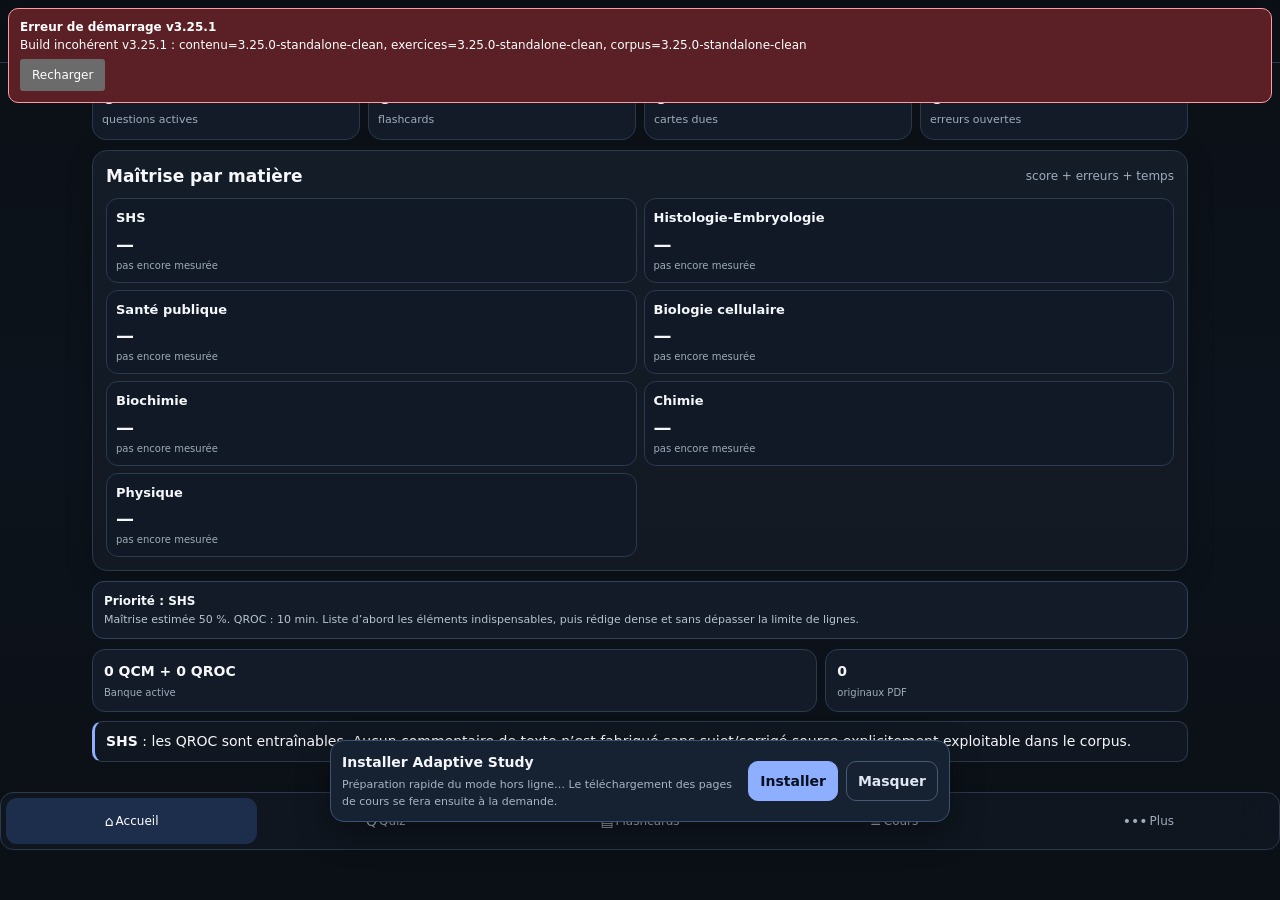
==== commit 04339dab: "v3.25.1: synchronize web boot" ====
--- a/app/index.html
+++ b/app/index.html
@@ -1,4 +1,4 @@
-<!doctype html><html lang="fr"><head><meta charset="utf-8"><meta name="viewport" content="width=device-width,initial-scale=1,viewport-fit=cover"><meta name="theme-color" content="#0b1016"><meta name="mobile-web-app-capable" content="yes"><meta name="apple-mobile-web-app-capable" content="yes"><link rel="apple-touch-icon" href="./apple-touch-icon.png"><link rel="manifest" href="./manifest.webmanifest"><link rel="stylesheet" href="./styles.css"><title>Concours Adaptive Study v3.25.0</title>
+<!doctype html><html lang="fr"><head><meta charset="utf-8"><meta name="viewport" content="width=device-width,initial-scale=1,viewport-fit=cover"><meta name="theme-color" content="#0b1016"><meta name="mobile-web-app-capable" content="yes"><meta name="apple-mobile-web-app-capable" content="yes"><link rel="apple-touch-icon" href="./apple-touch-icon.png"><link rel="manifest" href="./manifest.webmanifest"><link rel="stylesheet" href="./styles.css"><title>Concours Adaptive Study v3.25.1</title>
 <style>
 #installPanel{position:fixed;z-index:120;left:10px;right:10px;bottom:78px;max-width:620px;margin:auto;
 background:#162132;border:1px solid #3b5271;border-radius:14px;padding:11px;box-shadow:0 12px 32px rgba(0,0,0,.35)}
@@ -26,7 +26,7 @@
 });
 </script>
 </head><body>
-<header class="app-header"><div class="header-inner"><div class="brand"><div class="brand-title">Concours — Adaptive Study v3.25.0</div><div class="brand-sub">7 matières · 5 291 flashcards · 6 742 QCM/QROC · adaptatif erreurs + temps</div></div><span class="header-chip">v3.25.0</span></div></header>
+<header class="app-header"><div class="header-inner"><div class="brand"><div class="brand-title">Concours — Adaptive Study v3.25.1</div><div class="brand-sub">7 matières · 5 291 flashcards · 6 742 QCM/QROC · adaptatif erreurs + temps</div></div><span class="header-chip">v3.25.1</span></div></header>
 <main class="shell"><section id="home" class="view active"><div id="homeContent"></div></section><section id="quiz" class="view"><div id="quizContent"></div></section><section id="cards" class="view"><div id="cardsContent"></div></section><section id="course" class="view"><div id="courseContent"></div></section><section id="more" class="view"><div id="moreContent"></div></section></main>
 <nav class="bottom-nav"><button class="active" data-main="home"><span class="ico">⌂</span><span>Accueil</span></button><button data-main="quiz"><span class="ico">Q</span><span>Quiz</span></button><button data-main="cards"><span class="ico">▤</span><span>Flashcards</span></button><button data-main="course"><span class="ico">≡</span><span>Cours</span></button><button data-main="more"><span class="ico">•••</span><span>Plus</span></button></nav><div id="toast" class="toast hidden"></div>
 <div id="installPanel">
@@ -72,11 +72,11 @@
 
 <script>
 (function(){
- const BUILD='3250';
+ const BUILD='3251';
  function panel(msg){
    let x=document.getElementById('bootError');
    if(!x){x=document.createElement('div');x.id='bootError';x.style.cssText='position:fixed;z-index:99999;left:8px;right:8px;top:8px;padding:11px;background:#5a2025;color:#fff;border:1px solid #ff9ba2;border-radius:10px;font:12px system-ui';document.body.appendChild(x)}
-   x.innerHTML='<b>Erreur de démarrage v3.25.0</b><div style="margin-top:4px">'+msg+'</div><button id="bootReload" style="margin-top:7px;padding:7px 10px">Recharger</button>';
+   x.innerHTML='<b>Erreur de démarrage v3.25.1</b><div style="margin-top:4px">'+msg+'</div><button id="bootReload" style="margin-top:7px;padding:7px 10px">Recharger</button>';
    document.getElementById('bootReload').onclick=()=>location.reload();
  }
  function load(src){return new Promise((ok,no)=>{const s=document.createElement('script');s.src=src;s.onload=ok;s.onerror=()=>no(new Error('Impossible de charger '+src));document.body.appendChild(s)})}
@@ -86,14 +86,14 @@
      await load('./original_corpus.js?build='+BUILD);
      await load('./exercises.js?build='+BUILD);
      await load('./app.js?build='+BUILD);
-     const EXPECTED='3.25.0-standalone-clean';
+     const EXPECTED='3.25.1-standalone-autonomous';
      const mismatches=[];
      if(window.__ADAPTIVE_BUILD!==EXPECTED)mismatches.push('moteur='+String(window.__ADAPTIVE_BUILD));
      if(window.STUDY_CONTENT?.pack?.version!==EXPECTED)mismatches.push('contenu='+String(window.STUDY_CONTENT?.pack?.version));
      if(window.__EXERCISES_BUILD!==EXPECTED)mismatches.push('exercices='+String(window.__EXERCISES_BUILD));
      if(window.__ORIGINAL_CORPUS_BUILD!==EXPECTED)mismatches.push('corpus='+String(window.__ORIGINAL_CORPUS_BUILD));
      if(mismatches.length||!window.__ADAPTIVE_BOOT_OK){
-       throw new Error(window.__ADAPTIVE_LAST_ERROR || ('Build incohérent v3.25.0 : '+mismatches.join(', ')));
+       throw new Error(window.__ADAPTIVE_LAST_ERROR || ('Build incohérent v3.25.1 : '+mismatches.join(', ')));
      }
      if('serviceWorker' in navigator){
        try{
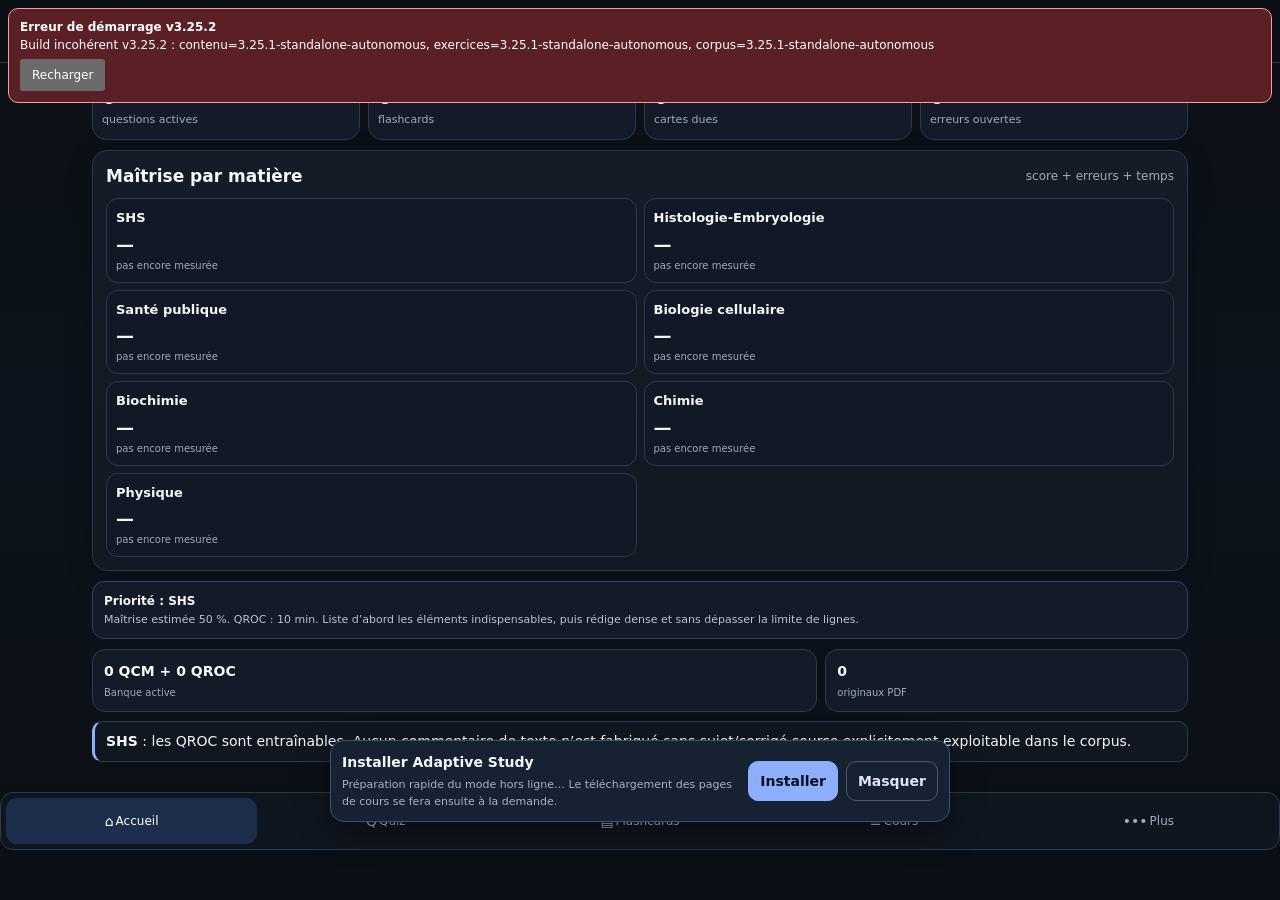
==== commit 57543ee9: "v3.25.2: update app/index.html" ====
--- a/app/index.html
+++ b/app/index.html
@@ -1,4 +1,4 @@
-<!doctype html><html lang="fr"><head><meta charset="utf-8"><meta name="viewport" content="width=device-width,initial-scale=1,viewport-fit=cover"><meta name="theme-color" content="#0b1016"><meta name="mobile-web-app-capable" content="yes"><meta name="apple-mobile-web-app-capable" content="yes"><link rel="apple-touch-icon" href="./apple-touch-icon.png"><link rel="manifest" href="./manifest.webmanifest"><link rel="stylesheet" href="./styles.css"><title>Concours Adaptive Study v3.25.1</title>
+<!doctype html><html lang="fr"><head><meta charset="utf-8"><meta name="viewport" content="width=device-width,initial-scale=1,viewport-fit=cover"><meta name="theme-color" content="#0b1016"><script>window.__ADAPTIVE_NATIVE=new URLSearchParams(location.search).get('native')==='1';if(window.__ADAPTIVE_NATIVE)document.documentElement.classList.add('native-app');</script><meta name="mobile-web-app-capable" content="yes"><meta name="apple-mobile-web-app-capable" content="yes"><link rel="apple-touch-icon" href="./apple-touch-icon.png"><link rel="manifest" href="./manifest.webmanifest"><link rel="stylesheet" href="./styles.css"><title>Adaptive Study v3.25.2</title>
 <style>
 #installPanel{position:fixed;z-index:120;left:10px;right:10px;bottom:78px;max-width:620px;margin:auto;
 background:#162132;border:1px solid #3b5271;border-radius:14px;padding:11px;box-shadow:0 12px 32px rgba(0,0,0,.35)}
@@ -26,7 +26,7 @@
 });
 </script>
 </head><body>
-<header class="app-header"><div class="header-inner"><div class="brand"><div class="brand-title">Concours — Adaptive Study v3.25.1</div><div class="brand-sub">7 matières · 5 291 flashcards · 6 742 QCM/QROC · adaptatif erreurs + temps</div></div><span class="header-chip">v3.25.1</span></div></header>
+<header class="app-header"><div class="header-inner"><div class="brand"><div class="brand-title">Adaptive Study</div><div class="brand-sub">7 matières · 5 291 flashcards · 6 742 QCM/QROC · adaptatif erreurs + temps</div></div><span class="header-chip">v3.25.2</span></div></header>
 <main class="shell"><section id="home" class="view active"><div id="homeContent"></div></section><section id="quiz" class="view"><div id="quizContent"></div></section><section id="cards" class="view"><div id="cardsContent"></div></section><section id="course" class="view"><div id="courseContent"></div></section><section id="more" class="view"><div id="moreContent"></div></section></main>
 <nav class="bottom-nav"><button class="active" data-main="home"><span class="ico">⌂</span><span>Accueil</span></button><button data-main="quiz"><span class="ico">Q</span><span>Quiz</span></button><button data-main="cards"><span class="ico">▤</span><span>Flashcards</span></button><button data-main="course"><span class="ico">≡</span><span>Cours</span></button><button data-main="more"><span class="ico">•••</span><span>Plus</span></button></nav><div id="toast" class="toast hidden"></div>
 <div id="installPanel">
@@ -47,6 +47,7 @@
   const b=document.getElementById('installBtn');
   const s=document.getElementById('installStatus');
   const h=document.getElementById('hideInstall');
+  if(window.__ADAPTIVE_NATIVE){if(p)p.remove();return;}
   if(window.matchMedia('(display-mode: standalone)').matches){ if(p)p.style.display='none'; return; }
   window.addEventListener('beforeinstallprompt',e=>{
     e.preventDefault(); deferredPrompt=e;
@@ -72,11 +73,11 @@
 
 <script>
 (function(){
- const BUILD='3251';
+ const BUILD='3252';
  function panel(msg){
    let x=document.getElementById('bootError');
    if(!x){x=document.createElement('div');x.id='bootError';x.style.cssText='position:fixed;z-index:99999;left:8px;right:8px;top:8px;padding:11px;background:#5a2025;color:#fff;border:1px solid #ff9ba2;border-radius:10px;font:12px system-ui';document.body.appendChild(x)}
-   x.innerHTML='<b>Erreur de démarrage v3.25.1</b><div style="margin-top:4px">'+msg+'</div><button id="bootReload" style="margin-top:7px;padding:7px 10px">Recharger</button>';
+   x.innerHTML='<b>Erreur de démarrage v3.25.2</b><div style="margin-top:4px">'+msg+'</div><button id="bootReload" style="margin-top:7px;padding:7px 10px">Recharger</button>';
    document.getElementById('bootReload').onclick=()=>location.reload();
  }
  function load(src){return new Promise((ok,no)=>{const s=document.createElement('script');s.src=src;s.onload=ok;s.onerror=()=>no(new Error('Impossible de charger '+src));document.body.appendChild(s)})}
@@ -86,16 +87,16 @@
      await load('./original_corpus.js?build='+BUILD);
      await load('./exercises.js?build='+BUILD);
      await load('./app.js?build='+BUILD);
-     const EXPECTED='3.25.1-standalone-autonomous';
+     const EXPECTED='3.25.2-native-dense';
      const mismatches=[];
      if(window.__ADAPTIVE_BUILD!==EXPECTED)mismatches.push('moteur='+String(window.__ADAPTIVE_BUILD));
      if(window.STUDY_CONTENT?.pack?.version!==EXPECTED)mismatches.push('contenu='+String(window.STUDY_CONTENT?.pack?.version));
      if(window.__EXERCISES_BUILD!==EXPECTED)mismatches.push('exercices='+String(window.__EXERCISES_BUILD));
      if(window.__ORIGINAL_CORPUS_BUILD!==EXPECTED)mismatches.push('corpus='+String(window.__ORIGINAL_CORPUS_BUILD));
      if(mismatches.length||!window.__ADAPTIVE_BOOT_OK){
-       throw new Error(window.__ADAPTIVE_LAST_ERROR || ('Build incohérent v3.25.1 : '+mismatches.join(', ')));
+       throw new Error(window.__ADAPTIVE_LAST_ERROR || ('Build incohérent v3.25.2 : '+mismatches.join(', ')));
      }
-     if('serviceWorker' in navigator){
+     if(!window.__ADAPTIVE_NATIVE&&'serviceWorker' in navigator){
        try{
          await navigator.serviceWorker.register('./sw.js?build='+BUILD);
          await navigator.serviceWorker.ready;
--- a/app/styles.css
+++ b/app/styles.css
@@ -450,4 +450,31 @@
 .quiz-setup-grid{display:grid;grid-template-columns:1fr 1fr 100px;gap:8px}.quiz-setup-grid label{min-width:0}.mode-grid{display:grid;grid-template-columns:repeat(2,minmax(0,1fr));gap:8px;margin-top:10px}.mode-grid .btn{display:flex;flex-direction:column;align-items:flex-start;text-align:left;gap:2px;min-height:55px}.mode-grid .btn span{font-size:10px;font-weight:500;opacity:.78}.mode-grid .btn:disabled{opacity:.38}
 .error-card{padding:11px;margin-top:8px}.error-card .question{font-size:14px;line-height:1.38;margin-top:8px}.course-hero-actions{display:flex;gap:7px;flex-wrap:wrap}.course-hero-actions .btn{min-height:37px;padding:8px 10px}
 @media(max-width:600px){.shell{padding-left:9px;padding-right:9px}.card{padding:12px}.app-header .header-inner{padding-left:12px;padding-right:12px}.brand-title{font-size:18px}.brand-sub{font-size:11px}.home-kpis{grid-template-columns:repeat(2,minmax(0,1fr))}.mastery-grid{grid-template-columns:1fr 1fr}.quiz-setup-grid{grid-template-columns:1fr 1fr}.quiz-setup-grid label:nth-child(2){grid-column:1 / -1;grid-row:2}.quiz-setup-grid label:nth-child(3){grid-column:2;grid-row:1}.bottom-nav button{min-width:0;padding:8px 3px}.bottom-nav .ico{font-size:18px}.bottom-nav button span:last-child{font-size:10px}}
-@media(max-width:390px){.mastery-grid{grid-template-columns:1fr}.mode-grid{grid-template-columns:1fr}.bank-strip{grid-template-columns:1fr}.quick-actions .btn{flex:1 1 auto}}+@media(max-width:390px){.mastery-grid{grid-template-columns:1fr}.mode-grid{grid-template-columns:1fr}.bank-strip{grid-template-columns:1fr}.quick-actions .btn{flex:1 1 auto}}
+
+/* v3.25.2 — native shell + compact study surfaces */
+.brand-title{white-space:nowrap;overflow:hidden;text-overflow:ellipsis}
+.native-app #installPanel{display:none!important}
+.native-app .app-header{position:static}
+.native-app .shell{padding-top:8px}
+
+.flash-stats.compact{display:flex;gap:12px;align-items:center;margin:4px 0 8px;padding:0;color:var(--muted);font-size:11px}
+.flash-stats.compact span{padding:0;border:0;background:none}.flash-stats.compact b{display:inline;font-size:13px;color:var(--text)}
+.flash-setup-grid{display:grid;grid-template-columns:1fr 1fr 90px;gap:7px}.flash-setup-grid .lbl{margin:0}.flash-setup-grid .field{margin-top:4px}
+.session-collapsed{display:none!important}
+.flash-meta{gap:5px}.flash-meta #cardOptions{margin-left:2px}.flash-wrap{margin-top:8px}
+.flash{min-height:190px;padding:16px 14px}.flash .front{font-size:19px;line-height:1.38}.flash .back{font-size:15px;line-height:1.45}
+.chapter-badge{max-width:52%;overflow:hidden;text-overflow:ellipsis;white-space:nowrap}
+
+.course-essential{max-width:1120px}.essential-head{display:flex;align-items:flex-start;justify-content:space-between;gap:10px;margin-bottom:7px;padding:8px 10px;border:1px solid var(--line);border-radius:11px;background:#121b27}
+.essential-head h2{margin:3px 0 1px;font-size:17px;line-height:1.15}.essential-head-main{min-width:0}.essential-actions{display:flex;gap:4px;flex-wrap:wrap;justify-content:flex-end}.essential-actions .btn{min-height:30px;padding:4px 7px;font-size:10px}
+.essential-columns{columns:2 390px;column-gap:8px}.essential-section{break-inside:avoid;margin:0 0 7px;border:1px solid var(--line);border-radius:9px;overflow:hidden;background:#101720}
+.essential-section-title{display:flex;align-items:center;gap:7px;padding:5px 7px;background:#182433;border-bottom:1px solid rgba(148,163,184,.16)}.essential-section-title h3{margin:0;flex:1;font-size:12px;line-height:1.2;color:#cbdcff}.essential-section-title span{font-size:9px;color:var(--muted)}
+.essential-list{display:block}.essential-line{display:grid;grid-template-columns:minmax(0,1fr) auto;gap:4px;align-items:start;padding:4px 6px;border-top:1px solid rgba(148,163,184,.10);font-size:11.5px;line-height:1.28}.essential-line:first-child{border-top:0}.essential-line>div{min-width:0}.essential-line b{font-weight:800;color:#dbe8fb}.essential-line b::after{content:' — ';font-weight:500;color:var(--muted)}.essential-line span{color:#d3dbe6}.essential-line.essential-trap{border-left:2px solid #c89a54}.essential-page{border:0;background:transparent;color:#7893b4;font-size:9px;padding:1px 2px;cursor:pointer}
+
+@media(max-width:650px){
+  .flash-layout{display:block}.flash-layout>.card{margin-bottom:8px}.flash-setup-grid{grid-template-columns:1fr 86px}.flash-setup-grid label:nth-child(2){grid-column:1/-1;grid-row:2}.card-mode-grid{grid-template-columns:1fr 1fr!important;gap:5px}.card-mode-grid .btn{min-height:38px;padding:6px 7px;font-size:12px}
+  .flash{min-height:180px;padding:14px 12px}.flash .front{font-size:17px;line-height:1.34}.flash .back{font-size:14px}.flash-meta .badge.soft{display:none}.chapter-badge{max-width:46%}
+  .essential-head{padding:7px 8px;display:block}.essential-head h2{font-size:16px}.essential-actions{justify-content:flex-start;margin-top:6px}.essential-columns{columns:1}.essential-section{margin-bottom:6px}.essential-line{font-size:11.2px;padding:4px 6px}.essential-section-title{padding:5px 6px}
+  .course-view-tabs{margin-top:6px}.course-view-tabs .btn{min-height:34px;padding:4px;font-size:11px}
+}
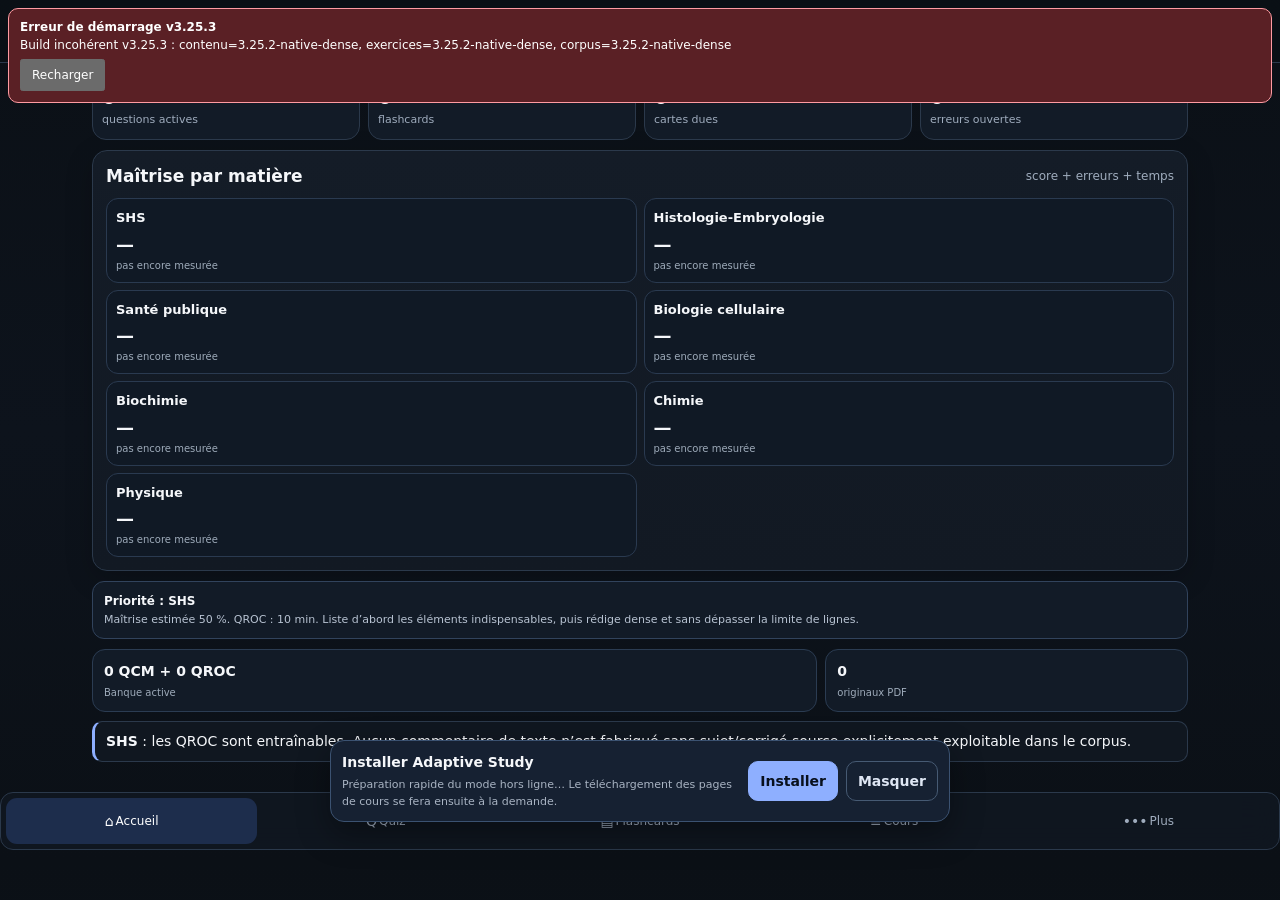
==== commit 83829c00: "v3.25.3: synchronize native web boot" ====
--- a/app/index.html
+++ b/app/index.html
@@ -1,4 +1,4 @@
-<!doctype html><html lang="fr"><head><meta charset="utf-8"><meta name="viewport" content="width=device-width,initial-scale=1,viewport-fit=cover"><meta name="theme-color" content="#0b1016"><script>window.__ADAPTIVE_NATIVE=new URLSearchParams(location.search).get('native')==='1';if(window.__ADAPTIVE_NATIVE)document.documentElement.classList.add('native-app');</script><meta name="mobile-web-app-capable" content="yes"><meta name="apple-mobile-web-app-capable" content="yes"><link rel="apple-touch-icon" href="./apple-touch-icon.png"><link rel="manifest" href="./manifest.webmanifest"><link rel="stylesheet" href="./styles.css"><title>Adaptive Study v3.25.2</title>
+<!doctype html><html lang="fr"><head><meta charset="utf-8"><meta name="viewport" content="width=device-width,initial-scale=1,viewport-fit=cover"><meta name="theme-color" content="#0b1016"><script>window.__ADAPTIVE_NATIVE=new URLSearchParams(location.search).get('native')==='1';if(window.__ADAPTIVE_NATIVE)document.documentElement.classList.add('native-app');</script><meta name="mobile-web-app-capable" content="yes"><meta name="apple-mobile-web-app-capable" content="yes"><link rel="apple-touch-icon" href="./apple-touch-icon.png"><link rel="manifest" href="./manifest.webmanifest"><link rel="stylesheet" href="./styles.css"><title>Adaptive Study v3.25.3</title>
 <style>
 #installPanel{position:fixed;z-index:120;left:10px;right:10px;bottom:78px;max-width:620px;margin:auto;
 background:#162132;border:1px solid #3b5271;border-radius:14px;padding:11px;box-shadow:0 12px 32px rgba(0,0,0,.35)}
@@ -26,7 +26,7 @@
 });
 </script>
 </head><body>
-<header class="app-header"><div class="header-inner"><div class="brand"><div class="brand-title">Adaptive Study</div><div class="brand-sub">7 matières · 5 291 flashcards · 6 742 QCM/QROC · adaptatif erreurs + temps</div></div><span class="header-chip">v3.25.2</span></div></header>
+<header class="app-header"><div class="header-inner"><div class="brand"><div class="brand-title">Adaptive Study</div><div class="brand-sub">7 matières · 5 291 flashcards · 6 742 QCM/QROC · adaptatif erreurs + temps</div></div><span class="header-chip">v3.25.3</span></div></header>
 <main class="shell"><section id="home" class="view active"><div id="homeContent"></div></section><section id="quiz" class="view"><div id="quizContent"></div></section><section id="cards" class="view"><div id="cardsContent"></div></section><section id="course" class="view"><div id="courseContent"></div></section><section id="more" class="view"><div id="moreContent"></div></section></main>
 <nav class="bottom-nav"><button class="active" data-main="home"><span class="ico">⌂</span><span>Accueil</span></button><button data-main="quiz"><span class="ico">Q</span><span>Quiz</span></button><button data-main="cards"><span class="ico">▤</span><span>Flashcards</span></button><button data-main="course"><span class="ico">≡</span><span>Cours</span></button><button data-main="more"><span class="ico">•••</span><span>Plus</span></button></nav><div id="toast" class="toast hidden"></div>
 <div id="installPanel">
@@ -73,11 +73,11 @@
 
 <script>
 (function(){
- const BUILD='3252';
+ const BUILD='3253';
  function panel(msg){
    let x=document.getElementById('bootError');
    if(!x){x=document.createElement('div');x.id='bootError';x.style.cssText='position:fixed;z-index:99999;left:8px;right:8px;top:8px;padding:11px;background:#5a2025;color:#fff;border:1px solid #ff9ba2;border-radius:10px;font:12px system-ui';document.body.appendChild(x)}
-   x.innerHTML='<b>Erreur de démarrage v3.25.2</b><div style="margin-top:4px">'+msg+'</div><button id="bootReload" style="margin-top:7px;padding:7px 10px">Recharger</button>';
+   x.innerHTML='<b>Erreur de démarrage v3.25.3</b><div style="margin-top:4px">'+msg+'</div><button id="bootReload" style="margin-top:7px;padding:7px 10px">Recharger</button>';
    document.getElementById('bootReload').onclick=()=>location.reload();
  }
  function load(src){return new Promise((ok,no)=>{const s=document.createElement('script');s.src=src;s.onload=ok;s.onerror=()=>no(new Error('Impossible de charger '+src));document.body.appendChild(s)})}
@@ -87,14 +87,14 @@
      await load('./original_corpus.js?build='+BUILD);
      await load('./exercises.js?build='+BUILD);
      await load('./app.js?build='+BUILD);
-     const EXPECTED='3.25.2-native-dense';
+     const EXPECTED='3.25.3-multicourse-native';
      const mismatches=[];
      if(window.__ADAPTIVE_BUILD!==EXPECTED)mismatches.push('moteur='+String(window.__ADAPTIVE_BUILD));
      if(window.STUDY_CONTENT?.pack?.version!==EXPECTED)mismatches.push('contenu='+String(window.STUDY_CONTENT?.pack?.version));
      if(window.__EXERCISES_BUILD!==EXPECTED)mismatches.push('exercices='+String(window.__EXERCISES_BUILD));
      if(window.__ORIGINAL_CORPUS_BUILD!==EXPECTED)mismatches.push('corpus='+String(window.__ORIGINAL_CORPUS_BUILD));
      if(mismatches.length||!window.__ADAPTIVE_BOOT_OK){
-       throw new Error(window.__ADAPTIVE_LAST_ERROR || ('Build incohérent v3.25.2 : '+mismatches.join(', ')));
+       throw new Error(window.__ADAPTIVE_LAST_ERROR || ('Build incohérent v3.25.3 : '+mismatches.join(', ')));
      }
      if(!window.__ADAPTIVE_NATIVE&&'serviceWorker' in navigator){
        try{
--- a/app/styles.css
+++ b/app/styles.css
@@ -477,4 +477,19 @@
   .flash{min-height:180px;padding:14px 12px}.flash .front{font-size:17px;line-height:1.34}.flash .back{font-size:14px}.flash-meta .badge.soft{display:none}.chapter-badge{max-width:46%}
   .essential-head{padding:7px 8px;display:block}.essential-head h2{font-size:16px}.essential-actions{justify-content:flex-start;margin-top:6px}.essential-columns{columns:1}.essential-section{margin-bottom:6px}.essential-line{font-size:11.2px;padding:4px 6px}.essential-section-title{padding:5px 6px}
   .course-view-tabs{margin-top:6px}.course-view-tabs .btn{min-height:34px;padding:4px;font-size:11px}
-}+}
+
+/* v3.25.3 — multi-course filters, native inset fix, methodology reminders */
+:root{--native-top-inset:0px;--native-bottom-inset:0px;--native-left-inset:0px;--native-right-inset:0px}
+.native-app{padding-top:var(--native-top-inset)}
+.native-app .app-header{padding-left:var(--native-left-inset);padding-right:var(--native-right-inset)}
+.native-app .shell{padding-left:max(9px,var(--native-left-inset));padding-right:max(9px,var(--native-right-inset));padding-bottom:calc(92px + var(--native-bottom-inset))}
+.native-app .bottom-nav{bottom:var(--native-bottom-inset);left:calc(50% + (var(--native-left-inset) - var(--native-right-inset))/2);width:min(calc(100% - var(--native-left-inset) - var(--native-right-inset)),1120px);padding-bottom:7px}
+.native-app .sticky-actions{bottom:calc(72px + var(--native-bottom-inset))}
+.native-app .toast{bottom:calc(76px + var(--native-bottom-inset))}
+.course-multi-label{min-width:0;position:relative}.course-multi{position:relative;width:100%;margin-top:4px}.course-multi summary{list-style:none;cursor:pointer;display:flex;align-items:center;justify-content:space-between;gap:8px}.course-multi summary::-webkit-details-marker{display:none}.course-multi-summary{font-size:14px;min-height:43px}.course-multi-arrow{font-size:16px;color:var(--muted)}.course-multi[open] .course-multi-arrow{transform:rotate(180deg)}
+.course-multi-panel{position:absolute;z-index:85;left:0;right:0;top:calc(100% + 5px);background:#101720;border:1px solid var(--line);border-radius:12px;box-shadow:0 14px 34px rgba(0,0,0,.46);overflow:hidden}.course-multi-actions{display:flex;gap:5px;padding:6px 7px;border-bottom:1px solid var(--line)}.course-multi-list{max-height:min(46vh,360px);overflow:auto;padding:5px}.course-multi-group{font-size:10px;text-transform:uppercase;letter-spacing:.04em;color:#9fb9e9;font-weight:800;padding:7px 7px 3px}.course-multi-item{display:flex;align-items:flex-start;gap:8px;padding:8px;border-radius:8px;cursor:pointer;line-height:1.25}.course-multi-item:hover{background:#182536}.course-multi-item input{margin-top:2px;accent-color:var(--accent);flex:none}.course-multi-item span{min-width:0;font-size:12px}.empty.compact{padding:12px}
+.quiz-setup-card,.flash-layout{overflow:visible}.quiz-setup-grid,.flash-setup-grid{align-items:end}
+@media(max-width:600px){.course-multi-panel{position:fixed;left:9px;right:9px;top:auto;bottom:calc(72px + var(--native-bottom-inset));max-height:58vh}.course-multi-list{max-height:48vh}.quiz-setup-grid label:nth-child(2){z-index:4}.flash-setup-grid{grid-template-columns:1fr 1fr}.flash-setup-grid .course-multi-label{grid-column:1/-1;grid-row:2}.flash-setup-grid .lbl:last-child{grid-column:2;grid-row:1}.card-mode-grid{grid-template-columns:repeat(2,minmax(0,1fr))}}
+.methodology-reminder{margin:7px 0 9px;padding:8px 10px;border:1px solid #486590;border-left:4px solid var(--accent);border-radius:10px;background:#132037}.methodology-reminder-title{font-weight:850;font-size:12px;color:#d9e4ff;margin-bottom:4px}.methodology-reminder-line{font-size:11px;line-height:1.35;color:#d9e0eb;padding:3px 0}.methodology-reminder-line b,.methodology-reminder-line span{display:block}.methodology-reminder-line span{color:var(--muted);margin-top:1px}
+.mindmap-status{padding:10px}.mindmap-canvas img{max-width:none;height:auto}
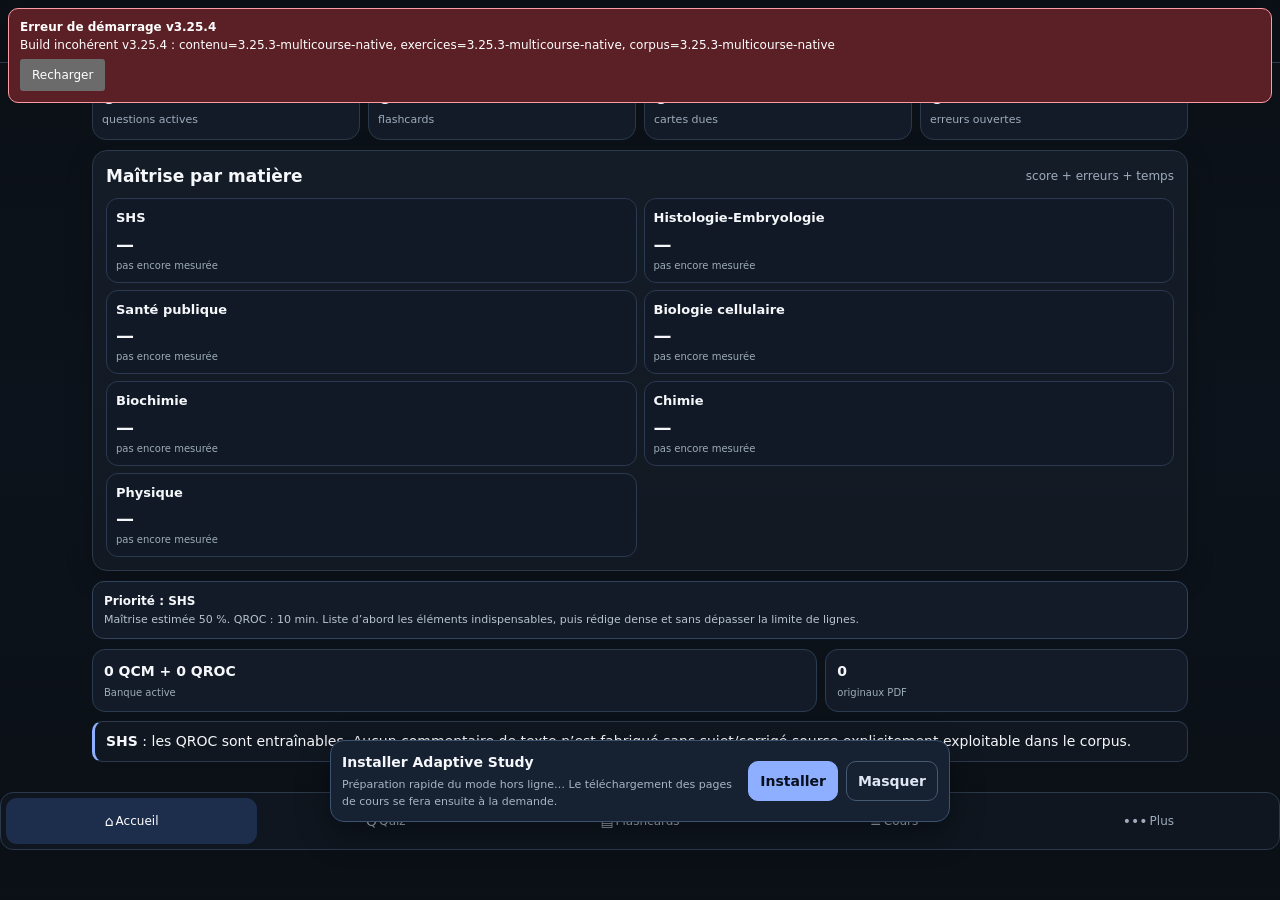
==== commit ec3f5f54: "v3.25.4: synchronize web boot" ====
--- a/app/index.html
+++ b/app/index.html
@@ -1,4 +1,4 @@
-<!doctype html><html lang="fr"><head><meta charset="utf-8"><meta name="viewport" content="width=device-width,initial-scale=1,viewport-fit=cover"><meta name="theme-color" content="#0b1016"><script>window.__ADAPTIVE_NATIVE=new URLSearchParams(location.search).get('native')==='1';if(window.__ADAPTIVE_NATIVE)document.documentElement.classList.add('native-app');</script><meta name="mobile-web-app-capable" content="yes"><meta name="apple-mobile-web-app-capable" content="yes"><link rel="apple-touch-icon" href="./apple-touch-icon.png"><link rel="manifest" href="./manifest.webmanifest"><link rel="stylesheet" href="./styles.css"><title>Adaptive Study v3.25.3</title>
+<!doctype html><html lang="fr"><head><meta charset="utf-8"><meta name="viewport" content="width=device-width,initial-scale=1,viewport-fit=cover"><meta name="theme-color" content="#0b1016"><script>window.__ADAPTIVE_NATIVE=new URLSearchParams(location.search).get('native')==='1';if(window.__ADAPTIVE_NATIVE)document.documentElement.classList.add('native-app');</script><meta name="mobile-web-app-capable" content="yes"><meta name="apple-mobile-web-app-capable" content="yes"><link rel="apple-touch-icon" href="./apple-touch-icon.png"><link rel="manifest" href="./manifest.webmanifest"><link rel="stylesheet" href="./styles.css"><title>Adaptive Study v3.25.4</title>
 <style>
 #installPanel{position:fixed;z-index:120;left:10px;right:10px;bottom:78px;max-width:620px;margin:auto;
 background:#162132;border:1px solid #3b5271;border-radius:14px;padding:11px;box-shadow:0 12px 32px rgba(0,0,0,.35)}
@@ -26,7 +26,7 @@
 });
 </script>
 </head><body>
-<header class="app-header"><div class="header-inner"><div class="brand"><div class="brand-title">Adaptive Study</div><div class="brand-sub">7 matières · 5 291 flashcards · 6 742 QCM/QROC · adaptatif erreurs + temps</div></div><span class="header-chip">v3.25.3</span></div></header>
+<header class="app-header"><div class="header-inner"><div class="brand"><div class="brand-title">Adaptive Study</div><div class="brand-sub">7 matières · 5 291 flashcards · 6 742 QCM/QROC · adaptatif erreurs + temps</div></div><span class="header-chip">v3.25.4</span></div></header>
 <main class="shell"><section id="home" class="view active"><div id="homeContent"></div></section><section id="quiz" class="view"><div id="quizContent"></div></section><section id="cards" class="view"><div id="cardsContent"></div></section><section id="course" class="view"><div id="courseContent"></div></section><section id="more" class="view"><div id="moreContent"></div></section></main>
 <nav class="bottom-nav"><button class="active" data-main="home"><span class="ico">⌂</span><span>Accueil</span></button><button data-main="quiz"><span class="ico">Q</span><span>Quiz</span></button><button data-main="cards"><span class="ico">▤</span><span>Flashcards</span></button><button data-main="course"><span class="ico">≡</span><span>Cours</span></button><button data-main="more"><span class="ico">•••</span><span>Plus</span></button></nav><div id="toast" class="toast hidden"></div>
 <div id="installPanel">
@@ -73,11 +73,11 @@
 
 <script>
 (function(){
- const BUILD='3253';
+ const BUILD='3254';
  function panel(msg){
    let x=document.getElementById('bootError');
    if(!x){x=document.createElement('div');x.id='bootError';x.style.cssText='position:fixed;z-index:99999;left:8px;right:8px;top:8px;padding:11px;background:#5a2025;color:#fff;border:1px solid #ff9ba2;border-radius:10px;font:12px system-ui';document.body.appendChild(x)}
-   x.innerHTML='<b>Erreur de démarrage v3.25.3</b><div style="margin-top:4px">'+msg+'</div><button id="bootReload" style="margin-top:7px;padding:7px 10px">Recharger</button>';
+   x.innerHTML='<b>Erreur de démarrage v3.25.4</b><div style="margin-top:4px">'+msg+'</div><button id="bootReload" style="margin-top:7px;padding:7px 10px">Recharger</button>';
    document.getElementById('bootReload').onclick=()=>location.reload();
  }
  function load(src){return new Promise((ok,no)=>{const s=document.createElement('script');s.src=src;s.onload=ok;s.onerror=()=>no(new Error('Impossible de charger '+src));document.body.appendChild(s)})}
@@ -87,14 +87,14 @@
      await load('./original_corpus.js?build='+BUILD);
      await load('./exercises.js?build='+BUILD);
      await load('./app.js?build='+BUILD);
-     const EXPECTED='3.25.3-multicourse-native';
+     const EXPECTED='3.25.4-new-courses';
      const mismatches=[];
      if(window.__ADAPTIVE_BUILD!==EXPECTED)mismatches.push('moteur='+String(window.__ADAPTIVE_BUILD));
      if(window.STUDY_CONTENT?.pack?.version!==EXPECTED)mismatches.push('contenu='+String(window.STUDY_CONTENT?.pack?.version));
      if(window.__EXERCISES_BUILD!==EXPECTED)mismatches.push('exercices='+String(window.__EXERCISES_BUILD));
      if(window.__ORIGINAL_CORPUS_BUILD!==EXPECTED)mismatches.push('corpus='+String(window.__ORIGINAL_CORPUS_BUILD));
      if(mismatches.length||!window.__ADAPTIVE_BOOT_OK){
-       throw new Error(window.__ADAPTIVE_LAST_ERROR || ('Build incohérent v3.25.3 : '+mismatches.join(', ')));
+       throw new Error(window.__ADAPTIVE_LAST_ERROR || ('Build incohérent v3.25.4 : '+mismatches.join(', ')));
      }
      if(!window.__ADAPTIVE_NATIVE&&'serviceWorker' in navigator){
        try{
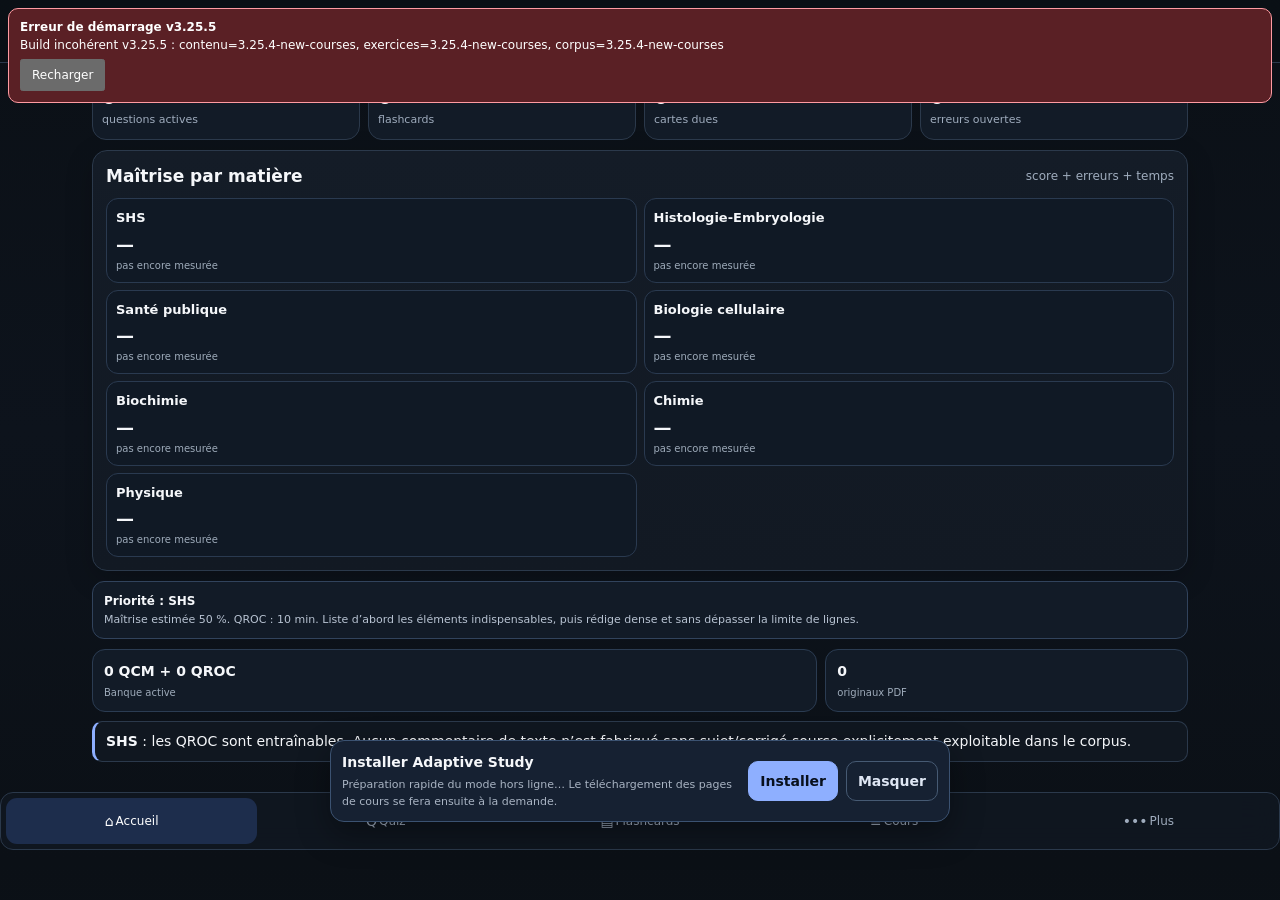
==== commit 531cebab: "v3.25.5: synchronize web boot" ====
--- a/app/index.html
+++ b/app/index.html
@@ -1,4 +1,4 @@
-<!doctype html><html lang="fr"><head><meta charset="utf-8"><meta name="viewport" content="width=device-width,initial-scale=1,viewport-fit=cover"><meta name="theme-color" content="#0b1016"><script>window.__ADAPTIVE_NATIVE=new URLSearchParams(location.search).get('native')==='1';if(window.__ADAPTIVE_NATIVE)document.documentElement.classList.add('native-app');</script><meta name="mobile-web-app-capable" content="yes"><meta name="apple-mobile-web-app-capable" content="yes"><link rel="apple-touch-icon" href="./apple-touch-icon.png"><link rel="manifest" href="./manifest.webmanifest"><link rel="stylesheet" href="./styles.css"><title>Adaptive Study v3.25.4</title>
+<!doctype html><html lang="fr"><head><meta charset="utf-8"><meta name="viewport" content="width=device-width,initial-scale=1,viewport-fit=cover"><meta name="theme-color" content="#0b1016"><script>window.__ADAPTIVE_NATIVE=new URLSearchParams(location.search).get('native')==='1';if(window.__ADAPTIVE_NATIVE)document.documentElement.classList.add('native-app');</script><meta name="mobile-web-app-capable" content="yes"><meta name="apple-mobile-web-app-capable" content="yes"><link rel="apple-touch-icon" href="./apple-touch-icon.png"><link rel="manifest" href="./manifest.webmanifest"><link rel="stylesheet" href="./styles.css"><title>Adaptive Study v3.25.5</title>
 <style>
 #installPanel{position:fixed;z-index:120;left:10px;right:10px;bottom:78px;max-width:620px;margin:auto;
 background:#162132;border:1px solid #3b5271;border-radius:14px;padding:11px;box-shadow:0 12px 32px rgba(0,0,0,.35)}
@@ -26,7 +26,7 @@
 });
 </script>
 </head><body>
-<header class="app-header"><div class="header-inner"><div class="brand"><div class="brand-title">Adaptive Study</div><div class="brand-sub">7 matières · 5 291 flashcards · 6 742 QCM/QROC · adaptatif erreurs + temps</div></div><span class="header-chip">v3.25.4</span></div></header>
+<header class="app-header"><div class="header-inner"><div class="brand"><div class="brand-title">Adaptive Study</div><div class="brand-sub">7 matières · 5 291 flashcards · 6 742 QCM/QROC · adaptatif erreurs + temps</div></div><span class="header-chip">v3.25.5</span></div></header>
 <main class="shell"><section id="home" class="view active"><div id="homeContent"></div></section><section id="quiz" class="view"><div id="quizContent"></div></section><section id="cards" class="view"><div id="cardsContent"></div></section><section id="course" class="view"><div id="courseContent"></div></section><section id="more" class="view"><div id="moreContent"></div></section></main>
 <nav class="bottom-nav"><button class="active" data-main="home"><span class="ico">⌂</span><span>Accueil</span></button><button data-main="quiz"><span class="ico">Q</span><span>Quiz</span></button><button data-main="cards"><span class="ico">▤</span><span>Flashcards</span></button><button data-main="course"><span class="ico">≡</span><span>Cours</span></button><button data-main="more"><span class="ico">•••</span><span>Plus</span></button></nav><div id="toast" class="toast hidden"></div>
 <div id="installPanel">
@@ -73,11 +73,11 @@
 
 <script>
 (function(){
- const BUILD='3254';
+ const BUILD='3255';
  function panel(msg){
    let x=document.getElementById('bootError');
    if(!x){x=document.createElement('div');x.id='bootError';x.style.cssText='position:fixed;z-index:99999;left:8px;right:8px;top:8px;padding:11px;background:#5a2025;color:#fff;border:1px solid #ff9ba2;border-radius:10px;font:12px system-ui';document.body.appendChild(x)}
-   x.innerHTML='<b>Erreur de démarrage v3.25.4</b><div style="margin-top:4px">'+msg+'</div><button id="bootReload" style="margin-top:7px;padding:7px 10px">Recharger</button>';
+   x.innerHTML='<b>Erreur de démarrage v3.25.5</b><div style="margin-top:4px">'+msg+'</div><button id="bootReload" style="margin-top:7px;padding:7px 10px">Recharger</button>';
    document.getElementById('bootReload').onclick=()=>location.reload();
  }
  function load(src){return new Promise((ok,no)=>{const s=document.createElement('script');s.src=src;s.onload=ok;s.onerror=()=>no(new Error('Impossible de charger '+src));document.body.appendChild(s)})}
@@ -87,14 +87,14 @@
      await load('./original_corpus.js?build='+BUILD);
      await load('./exercises.js?build='+BUILD);
      await load('./app.js?build='+BUILD);
-     const EXPECTED='3.25.4-new-courses';
+     const EXPECTED='3.25.5-mindmaps10';
      const mismatches=[];
      if(window.__ADAPTIVE_BUILD!==EXPECTED)mismatches.push('moteur='+String(window.__ADAPTIVE_BUILD));
      if(window.STUDY_CONTENT?.pack?.version!==EXPECTED)mismatches.push('contenu='+String(window.STUDY_CONTENT?.pack?.version));
      if(window.__EXERCISES_BUILD!==EXPECTED)mismatches.push('exercices='+String(window.__EXERCISES_BUILD));
      if(window.__ORIGINAL_CORPUS_BUILD!==EXPECTED)mismatches.push('corpus='+String(window.__ORIGINAL_CORPUS_BUILD));
      if(mismatches.length||!window.__ADAPTIVE_BOOT_OK){
-       throw new Error(window.__ADAPTIVE_LAST_ERROR || ('Build incohérent v3.25.4 : '+mismatches.join(', ')));
+       throw new Error(window.__ADAPTIVE_LAST_ERROR || ('Build incohérent v3.25.5 : '+mismatches.join(', ')));
      }
      if(!window.__ADAPTIVE_NATIVE&&'serviceWorker' in navigator){
        try{
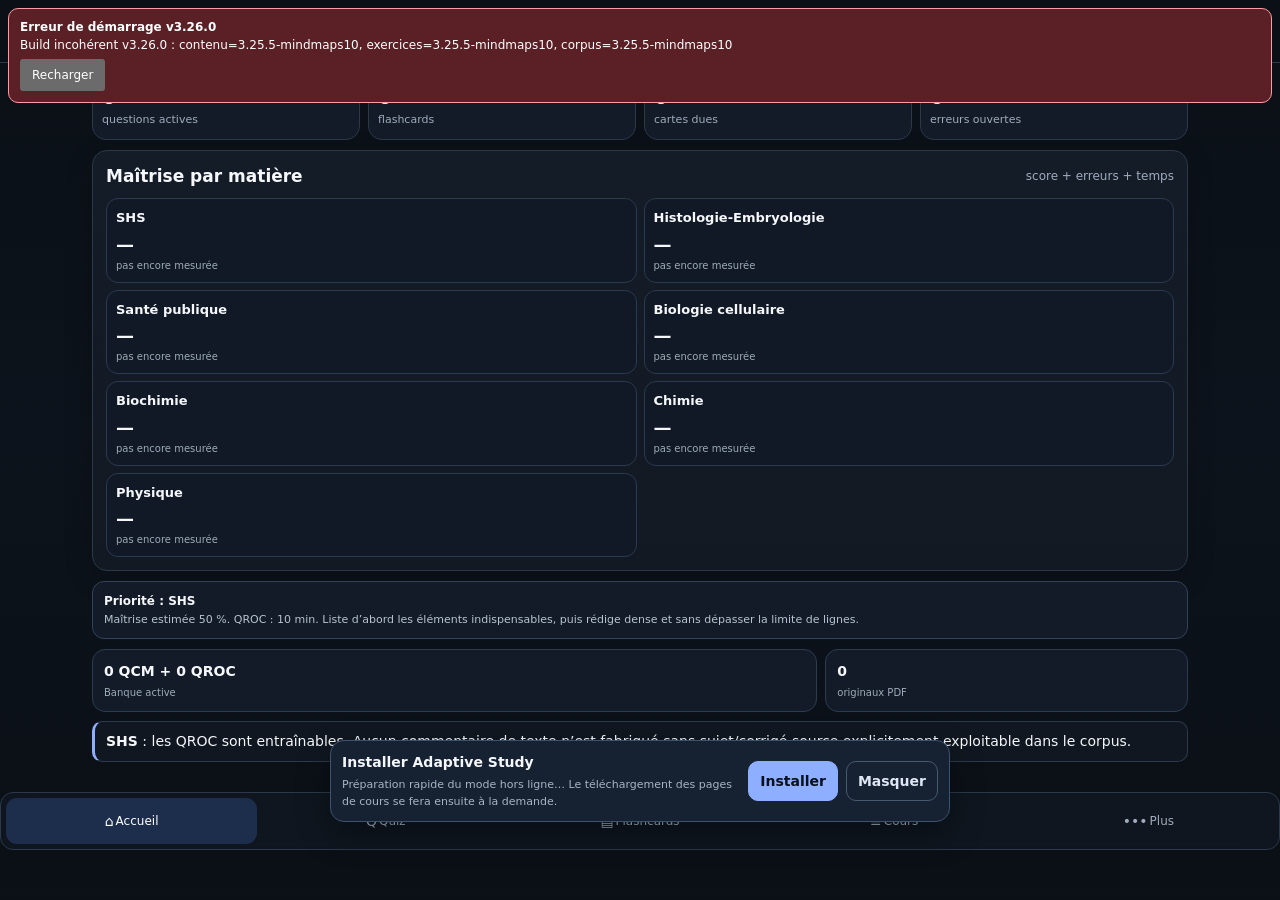
==== commit f022c54a: "v3.26.0: restore branded native header and synchronize boot" ====
--- a/app/index.html
+++ b/app/index.html
@@ -1,4 +1,4 @@
-<!doctype html><html lang="fr"><head><meta charset="utf-8"><meta name="viewport" content="width=device-width,initial-scale=1,viewport-fit=cover"><meta name="theme-color" content="#0b1016"><script>window.__ADAPTIVE_NATIVE=new URLSearchParams(location.search).get('native')==='1';if(window.__ADAPTIVE_NATIVE)document.documentElement.classList.add('native-app');</script><meta name="mobile-web-app-capable" content="yes"><meta name="apple-mobile-web-app-capable" content="yes"><link rel="apple-touch-icon" href="./apple-touch-icon.png"><link rel="manifest" href="./manifest.webmanifest"><link rel="stylesheet" href="./styles.css"><title>Adaptive Study v3.25.5</title>
+<!doctype html><html lang="fr"><head><meta charset="utf-8"><meta name="viewport" content="width=device-width,initial-scale=1,viewport-fit=cover"><meta name="theme-color" content="#0b1016"><script>window.__ADAPTIVE_NATIVE=new URLSearchParams(location.search).get('native')==='1';if(window.__ADAPTIVE_NATIVE)document.documentElement.classList.add('native-app');</script><meta name="mobile-web-app-capable" content="yes"><meta name="apple-mobile-web-app-capable" content="yes"><link rel="apple-touch-icon" href="./apple-touch-icon.png"><link rel="manifest" href="./manifest.webmanifest"><link rel="stylesheet" href="./styles.css"><title>Adaptive Study v3.26.0</title>
 <style>
 #installPanel{position:fixed;z-index:120;left:10px;right:10px;bottom:78px;max-width:620px;margin:auto;
 background:#162132;border:1px solid #3b5271;border-radius:14px;padding:11px;box-shadow:0 12px 32px rgba(0,0,0,.35)}
@@ -26,7 +26,7 @@
 });
 </script>
 </head><body>
-<header class="app-header"><div class="header-inner"><div class="brand"><div class="brand-title">Adaptive Study</div><div class="brand-sub">7 matières · 5 291 flashcards · 6 742 QCM/QROC · adaptatif erreurs + temps</div></div><span class="header-chip">v3.25.5</span></div></header>
+<header class="app-header"><div class="header-inner"><div class="brand"><div class="brand-title">Adaptive Study</div><div class="brand-sub">7 matières · 37 cours · 5 635 flashcards · 8 242 QCM/QROC</div></div><span class="header-chip">v3.26.0</span></div></header>
 <main class="shell"><section id="home" class="view active"><div id="homeContent"></div></section><section id="quiz" class="view"><div id="quizContent"></div></section><section id="cards" class="view"><div id="cardsContent"></div></section><section id="course" class="view"><div id="courseContent"></div></section><section id="more" class="view"><div id="moreContent"></div></section></main>
 <nav class="bottom-nav"><button class="active" data-main="home"><span class="ico">⌂</span><span>Accueil</span></button><button data-main="quiz"><span class="ico">Q</span><span>Quiz</span></button><button data-main="cards"><span class="ico">▤</span><span>Flashcards</span></button><button data-main="course"><span class="ico">≡</span><span>Cours</span></button><button data-main="more"><span class="ico">•••</span><span>Plus</span></button></nav><div id="toast" class="toast hidden"></div>
 <div id="installPanel">
@@ -73,11 +73,11 @@
 
 <script>
 (function(){
- const BUILD='3255';
+ const BUILD='3260';
  function panel(msg){
    let x=document.getElementById('bootError');
    if(!x){x=document.createElement('div');x.id='bootError';x.style.cssText='position:fixed;z-index:99999;left:8px;right:8px;top:8px;padding:11px;background:#5a2025;color:#fff;border:1px solid #ff9ba2;border-radius:10px;font:12px system-ui';document.body.appendChild(x)}
-   x.innerHTML='<b>Erreur de démarrage v3.25.5</b><div style="margin-top:4px">'+msg+'</div><button id="bootReload" style="margin-top:7px;padding:7px 10px">Recharger</button>';
+   x.innerHTML='<b>Erreur de démarrage v3.26.0</b><div style="margin-top:4px">'+msg+'</div><button id="bootReload" style="margin-top:7px;padding:7px 10px">Recharger</button>';
    document.getElementById('bootReload').onclick=()=>location.reload();
  }
  function load(src){return new Promise((ok,no)=>{const s=document.createElement('script');s.src=src;s.onload=ok;s.onerror=()=>no(new Error('Impossible de charger '+src));document.body.appendChild(s)})}
@@ -87,14 +87,14 @@
      await load('./original_corpus.js?build='+BUILD);
      await load('./exercises.js?build='+BUILD);
      await load('./app.js?build='+BUILD);
-     const EXPECTED='3.25.5-mindmaps10';
+     const EXPECTED='3.26.0';
      const mismatches=[];
      if(window.__ADAPTIVE_BUILD!==EXPECTED)mismatches.push('moteur='+String(window.__ADAPTIVE_BUILD));
      if(window.STUDY_CONTENT?.pack?.version!==EXPECTED)mismatches.push('contenu='+String(window.STUDY_CONTENT?.pack?.version));
      if(window.__EXERCISES_BUILD!==EXPECTED)mismatches.push('exercices='+String(window.__EXERCISES_BUILD));
      if(window.__ORIGINAL_CORPUS_BUILD!==EXPECTED)mismatches.push('corpus='+String(window.__ORIGINAL_CORPUS_BUILD));
      if(mismatches.length||!window.__ADAPTIVE_BOOT_OK){
-       throw new Error(window.__ADAPTIVE_LAST_ERROR || ('Build incohérent v3.25.5 : '+mismatches.join(', ')));
+       throw new Error(window.__ADAPTIVE_LAST_ERROR || ('Build incohérent v3.26.0 : '+mismatches.join(', ')));
      }
      if(!window.__ADAPTIVE_NATIVE&&'serviceWorker' in navigator){
        try{
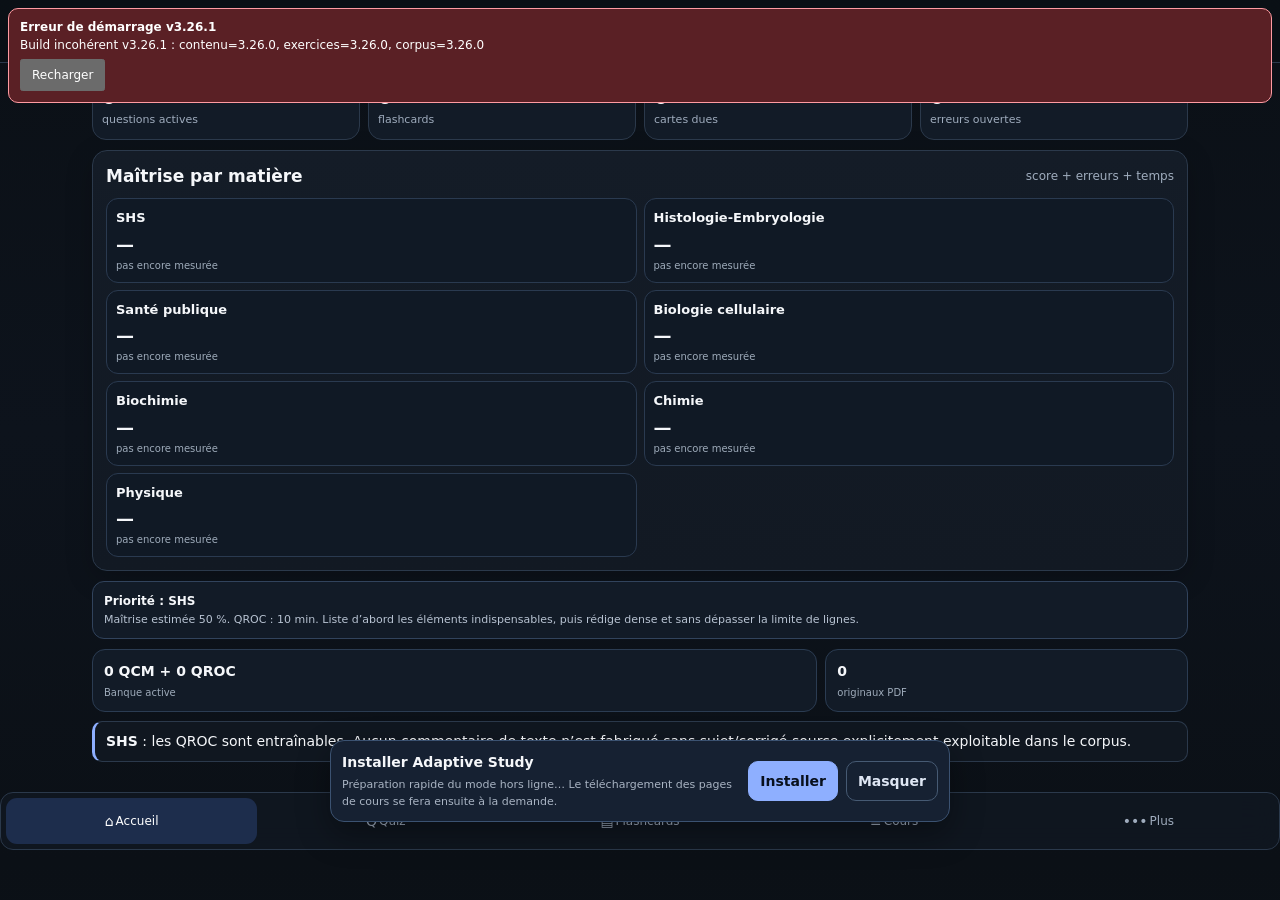
==== commit 3931a19b: "v3.26.1: restore full Concours branding" ====
--- a/app/index.html
+++ b/app/index.html
@@ -1,4 +1,4 @@
-<!doctype html><html lang="fr"><head><meta charset="utf-8"><meta name="viewport" content="width=device-width,initial-scale=1,viewport-fit=cover"><meta name="theme-color" content="#0b1016"><script>window.__ADAPTIVE_NATIVE=new URLSearchParams(location.search).get('native')==='1';if(window.__ADAPTIVE_NATIVE)document.documentElement.classList.add('native-app');</script><meta name="mobile-web-app-capable" content="yes"><meta name="apple-mobile-web-app-capable" content="yes"><link rel="apple-touch-icon" href="./apple-touch-icon.png"><link rel="manifest" href="./manifest.webmanifest"><link rel="stylesheet" href="./styles.css"><title>Adaptive Study v3.26.0</title>
+<!doctype html><html lang="fr"><head><meta charset="utf-8"><meta name="viewport" content="width=device-width,initial-scale=1,viewport-fit=cover"><meta name="theme-color" content="#0b1016"><script>window.__ADAPTIVE_NATIVE=new URLSearchParams(location.search).get('native')==='1';if(window.__ADAPTIVE_NATIVE)document.documentElement.classList.add('native-app');</script><meta name="mobile-web-app-capable" content="yes"><meta name="apple-mobile-web-app-capable" content="yes"><link rel="apple-touch-icon" href="./apple-touch-icon.png"><link rel="manifest" href="./manifest.webmanifest"><link rel="stylesheet" href="./styles.css"><title>Adaptive Study v3.26.1</title>
 <style>
 #installPanel{position:fixed;z-index:120;left:10px;right:10px;bottom:78px;max-width:620px;margin:auto;
 background:#162132;border:1px solid #3b5271;border-radius:14px;padding:11px;box-shadow:0 12px 32px rgba(0,0,0,.35)}
@@ -26,7 +26,7 @@
 });
 </script>
 </head><body>
-<header class="app-header"><div class="header-inner"><div class="brand"><div class="brand-title">Adaptive Study</div><div class="brand-sub">7 matières · 37 cours · 5 635 flashcards · 8 242 QCM/QROC</div></div><span class="header-chip">v3.26.0</span></div></header>
+<header class="app-header"><div class="header-inner"><div class="brand"><div class="brand-title">Concours — Adaptive Study</div><div class="brand-sub">7 matières · 37 cours · 5 635 flashcards · 8 242 QCM/QROC</div></div><span class="header-chip">v3.26.1</span></div></header>
 <main class="shell"><section id="home" class="view active"><div id="homeContent"></div></section><section id="quiz" class="view"><div id="quizContent"></div></section><section id="cards" class="view"><div id="cardsContent"></div></section><section id="course" class="view"><div id="courseContent"></div></section><section id="more" class="view"><div id="moreContent"></div></section></main>
 <nav class="bottom-nav"><button class="active" data-main="home"><span class="ico">⌂</span><span>Accueil</span></button><button data-main="quiz"><span class="ico">Q</span><span>Quiz</span></button><button data-main="cards"><span class="ico">▤</span><span>Flashcards</span></button><button data-main="course"><span class="ico">≡</span><span>Cours</span></button><button data-main="more"><span class="ico">•••</span><span>Plus</span></button></nav><div id="toast" class="toast hidden"></div>
 <div id="installPanel">
@@ -73,11 +73,11 @@
 
 <script>
 (function(){
- const BUILD='3260';
+ const BUILD='3261';
  function panel(msg){
    let x=document.getElementById('bootError');
    if(!x){x=document.createElement('div');x.id='bootError';x.style.cssText='position:fixed;z-index:99999;left:8px;right:8px;top:8px;padding:11px;background:#5a2025;color:#fff;border:1px solid #ff9ba2;border-radius:10px;font:12px system-ui';document.body.appendChild(x)}
-   x.innerHTML='<b>Erreur de démarrage v3.26.0</b><div style="margin-top:4px">'+msg+'</div><button id="bootReload" style="margin-top:7px;padding:7px 10px">Recharger</button>';
+   x.innerHTML='<b>Erreur de démarrage v3.26.1</b><div style="margin-top:4px">'+msg+'</div><button id="bootReload" style="margin-top:7px;padding:7px 10px">Recharger</button>';
    document.getElementById('bootReload').onclick=()=>location.reload();
  }
  function load(src){return new Promise((ok,no)=>{const s=document.createElement('script');s.src=src;s.onload=ok;s.onerror=()=>no(new Error('Impossible de charger '+src));document.body.appendChild(s)})}
@@ -87,14 +87,14 @@
      await load('./original_corpus.js?build='+BUILD);
      await load('./exercises.js?build='+BUILD);
      await load('./app.js?build='+BUILD);
-     const EXPECTED='3.26.0';
+     const EXPECTED='3.26.1-language-fix';
      const mismatches=[];
      if(window.__ADAPTIVE_BUILD!==EXPECTED)mismatches.push('moteur='+String(window.__ADAPTIVE_BUILD));
      if(window.STUDY_CONTENT?.pack?.version!==EXPECTED)mismatches.push('contenu='+String(window.STUDY_CONTENT?.pack?.version));
      if(window.__EXERCISES_BUILD!==EXPECTED)mismatches.push('exercices='+String(window.__EXERCISES_BUILD));
      if(window.__ORIGINAL_CORPUS_BUILD!==EXPECTED)mismatches.push('corpus='+String(window.__ORIGINAL_CORPUS_BUILD));
      if(mismatches.length||!window.__ADAPTIVE_BOOT_OK){
-       throw new Error(window.__ADAPTIVE_LAST_ERROR || ('Build incohérent v3.26.0 : '+mismatches.join(', ')));
+       throw new Error(window.__ADAPTIVE_LAST_ERROR || ('Build incohérent v3.26.1 : '+mismatches.join(', ')));
      }
      if(!window.__ADAPTIVE_NATIVE&&'serviceWorker' in navigator){
        try{
--- a/app/styles.css
+++ b/app/styles.css
@@ -493,3 +493,11 @@
 @media(max-width:600px){.course-multi-panel{position:fixed;left:9px;right:9px;top:auto;bottom:calc(72px + var(--native-bottom-inset));max-height:58vh}.course-multi-list{max-height:48vh}.quiz-setup-grid label:nth-child(2){z-index:4}.flash-setup-grid{grid-template-columns:1fr 1fr}.flash-setup-grid .course-multi-label{grid-column:1/-1;grid-row:2}.flash-setup-grid .lbl:last-child{grid-column:2;grid-row:1}.card-mode-grid{grid-template-columns:repeat(2,minmax(0,1fr))}}
 .methodology-reminder{margin:7px 0 9px;padding:8px 10px;border:1px solid #486590;border-left:4px solid var(--accent);border-radius:10px;background:#132037}.methodology-reminder-title{font-weight:850;font-size:12px;color:#d9e4ff;margin-bottom:4px}.methodology-reminder-line{font-size:11px;line-height:1.35;color:#d9e0eb;padding:3px 0}.methodology-reminder-line b,.methodology-reminder-line span{display:block}.methodology-reminder-line span{color:var(--muted);margin-top:1px}
 .mindmap-status{padding:10px}.mindmap-canvas img{max-width:none;height:auto}
+
+
+/* v3.26.0 — native header safe area / branding */
+.native-app{padding-top:0!important}
+.native-app .app-header{position:sticky!important;top:0!important;padding-top:var(--native-top-inset)!important;z-index:60}
+.native-app .header-inner{min-height:54px}
+.native-app .brand-title{display:block!important;visibility:visible!important;font-size:18px;font-weight:900}
+@media(max-width:650px){.native-app .brand-sub{display:block;font-size:10px;line-height:1.2;margin-top:2px}}
